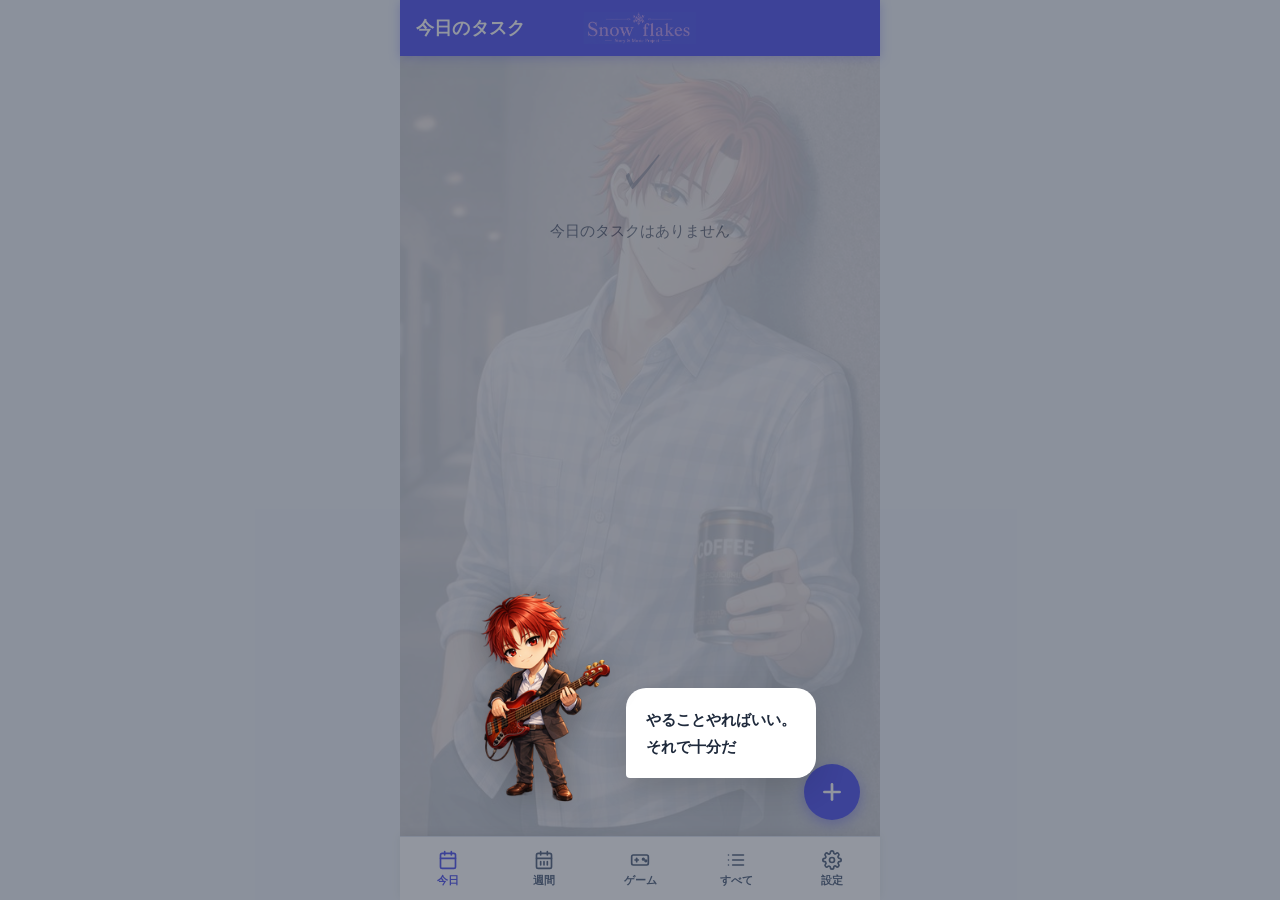
==== index.html @ 2aaf7e14 "add green snowflake favicon to app and promo page" ====
<!DOCTYPE html>
<html lang="ja">
<head>
  <meta charset="UTF-8">
  <meta name="viewport" content="width=device-width, initial-scale=1.0, user-scalable=no">
  <meta name="theme-color" content="#6366f1">
  <meta name="apple-mobile-web-app-capable" content="yes">
  <meta name="apple-mobile-web-app-status-bar-style" content="default">
  <meta name="apple-mobile-web-app-title" content="タスク">
  <title>タスク管理 | Snow flakes</title>
  <meta name="description" content="Snow flakes のタスク管理アプリ">
  <meta property="og:title" content="タスク管理 | Snow flakes">
  <meta property="og:description" content="Snow flakes のタスク管理アプリ">
  <meta property="og:image" content="https://sunnyplace25.github.io/taskpwa/icon.png">
  <meta property="og:url" content="https://sunnyplace25.github.io/taskpwa/">
  <meta property="og:type" content="website">
  <meta name="twitter:card" content="summary">
  <link rel="manifest" href="manifest.json">
  <link rel="icon" type="image/svg+xml" href="favicon-task.svg">
  <link rel="icon" href="icon.png" type="image/png">
  <link rel="apple-touch-icon" href="apple-touch-icon.png">
  <link rel="stylesheet" href="style.css?v=67">
</head>
<body>
  <div id="app">
    <div id="bgImg"></div>

    <!-- Header -->
    <header class="header">
      <h1 class="header-title" id="viewTitle">今日のタスク</h1>
      <img src="logo.png" class="header-logo" alt="Snow flakes">
    </header>

    <!-- Main -->
    <main class="main">


      <!-- Today view -->
      <div class="view" id="todayView">
        <div class="task-list" id="todayList"></div>
        <div class="empty-state" id="todayEmpty" hidden>
          <div class="empty-icon">✓</div>
          <p>今日のタスクはありません</p>
        </div>
      </div>

      <!-- Week view -->
      <div class="view hidden" id="weekView">
        <div class="week-list" id="weekList"></div>
        <div class="empty-state" id="weekEmpty" hidden>
          <div class="empty-cal-icon">
            <div class="empty-cal-header"></div>
            <div class="empty-cal-date" id="emptyCalDate"></div>
          </div>
          <p>今週のタスクはありません</p>
        </div>
      </div>

      <!-- All tasks view -->
      <div class="view hidden" id="allView">
        <div class="task-list" id="allList"></div>
        <div class="empty-state" id="allEmpty" hidden>
          <div class="empty-icon">📝</div>
          <p>タスクがありません<br><small>＋ ボタンで追加しよう</small></p>
        </div>
      </div>

      <!-- Settings view -->
      <div class="view hidden" id="settingsView">
        <div class="settings-page">
          <p class="settings-catch">言葉にならない感情を、音に。</p>
          <div class="settings-desc">
            <p>Snow flakesは、物語と音楽が重なるプロジェクトです。</p>
            <p>ギターボーカルのヒナタ、ベースのコウタ、ドラムのハヤテ。<br>三人の時間の中で生まれた感情が、<br>音として残っていきます。</p>
            <p>読むだけでも終わらない。<br>聴くだけでも終わらない。</p>
            <p>感情は、物語と音のあいだを行き来する。</p>
            <p>何も起きていないはずの瞬間が、<br>静かに残る。</p>
            <p class="settings-closing">あなたの中にも、きっと残る。</p>
          </div>
          <p class="settings-author">山吹ことり</p>
          <p class="settings-contact">ご感想・応援・お問い合わせは <a href="https://www.instagram.com/snowflakes_story" target="_blank" rel="noopener">Instagram DM</a> へ</p>

          <div class="settings-links">
            <a class="settings-link-btn settings-official"
               href="https://sunnyplace25.github.io/snowflakes/"
               target="_blank" rel="noopener">
              <svg xmlns="http://www.w3.org/2000/svg" width="18" height="18" viewBox="0 0 24 24" fill="none" stroke="currentColor" stroke-width="2" stroke-linecap="round" stroke-linejoin="round"><circle cx="12" cy="12" r="10"/><line x1="12" y1="8" x2="12" y2="16"/><line x1="8" y1="12" x2="16" y2="12"/><line x1="8.93" y1="8.93" x2="15.07" y2="15.07"/><line x1="15.07" y1="8.93" x2="8.93" y2="15.07"/></svg>
              公式サイト
            </a>
            <a class="settings-link-btn settings-narou"
               href="https://ncode.syosetu.com/n9009lo/"
               target="_blank" rel="noopener">
              <svg xmlns="http://www.w3.org/2000/svg" width="18" height="18" viewBox="0 0 24 24" fill="none" stroke="currentColor" stroke-width="2" stroke-linecap="round" stroke-linejoin="round"><path d="M2 3h6a4 4 0 0 1 4 4v14a3 3 0 0 0-3-3H2z"/><path d="M22 3h-6a4 4 0 0 0-4 4v14a3 3 0 0 1 3-3h7z"/></svg>
              小説を読む
            </a>
            <a class="settings-link-btn settings-instagram"
               href="https://www.instagram.com/snowflakes_story"
               target="_blank" rel="noopener">
              <svg xmlns="http://www.w3.org/2000/svg" width="18" height="18" viewBox="0 0 24 24" fill="currentColor"><path d="M12 2.163c3.204 0 3.584.012 4.85.07 3.252.148 4.771 1.691 4.919 4.919.058 1.265.069 1.645.069 4.849 0 3.205-.012 3.584-.069 4.849-.149 3.225-1.664 4.771-4.919 4.919-1.266.058-1.644.07-4.85.07-3.204 0-3.584-.012-4.849-.07-3.26-.149-4.771-1.699-4.919-4.92-.058-1.265-.07-1.644-.07-4.849 0-3.204.013-3.583.07-4.849.149-3.227 1.664-4.771 4.919-4.919 1.266-.057 1.645-.069 4.849-.069zM12 0C8.741 0 8.333.014 7.053.072 2.695.272.273 2.69.073 7.052.014 8.333 0 8.741 0 12c0 3.259.014 3.668.072 4.948.2 4.358 2.618 6.78 6.98 6.98C8.333 23.986 8.741 24 12 24c3.259 0 3.668-.014 4.948-.072 4.354-.2 6.782-2.618 6.979-6.98.059-1.28.073-1.689.073-4.948 0-3.259-.014-3.667-.072-4.947-.196-4.354-2.617-6.78-6.979-6.98C15.668.014 15.259 0 12 0zm0 5.838a6.162 6.162 0 1 0 0 12.324 6.162 6.162 0 0 0 0-12.324zM12 16a4 4 0 1 1 0-8 4 4 0 0 1 0 8zm6.406-11.845a1.44 1.44 0 1 0 0 2.881 1.44 1.44 0 0 0 0-2.881z"/></svg>
              Instagram
            </a>
            <a class="settings-link-btn settings-youtube"
               href="https://www.youtube.com/channel/UCL70O3byplFl3nUBMaqSoVw"
               target="_blank" rel="noopener">
              <svg xmlns="http://www.w3.org/2000/svg" width="18" height="18" viewBox="0 0 24 24" fill="currentColor"><path d="M23.5 6.19a3.02 3.02 0 0 0-2.12-2.14C19.55 3.5 12 3.5 12 3.5s-7.55 0-9.38.55A3.02 3.02 0 0 0 .5 6.19C0 8.03 0 12 0 12s0 3.97.5 5.81a3.02 3.02 0 0 0 2.12 2.14C4.45 20.5 12 20.5 12 20.5s7.55 0 9.38-.55a3.02 3.02 0 0 0 2.12-2.14C24 15.97 24 12 24 12s0-3.97-.5-5.81zM9.75 15.5v-7l6.5 3.5-6.5 3.5z"/></svg>
              YouTube
            </a>
            <a class="settings-link-btn settings-kindle"
               href="https://www.amazon.co.jp/stores/%E5%B1%B1%E5%90%B9%E3%81%93%E3%81%A8%E3%82%8A/author/B0GPJX645L?ref=dbs_m_nmg_rwt_byln&qid=1777311828&sr=8-4&shoppingPortalEnabled=true"
               target="_blank" rel="noopener">
              <svg xmlns="http://www.w3.org/2000/svg" width="18" height="18" viewBox="0 0 24 24" fill="currentColor"><path d="M19.5 3h-15A1.5 1.5 0 0 0 3 4.5v15A1.5 1.5 0 0 0 4.5 21h15a1.5 1.5 0 0 0 1.5-1.5v-15A1.5 1.5 0 0 0 19.5 3ZM9 15.75H7.5v-7.5H9v3h3v-3h1.5v7.5H12v-3H9v3Z"/></svg>
              Kindle で読む
            </a>
          </div>

          <div class="settings-section">
            <p class="settings-section-label">推しキャラ</p>
            <div class="settings-chara-btns">
              <button class="settings-chara-btn" data-bg="bg.jpg" data-name="hinata">
                <img src="chara_hinata.png" alt="ヒナタ">
                <span>ヒナタ</span>
              </button>
              <button class="settings-chara-btn" data-bg="bg3.jpg" data-name="kouta">
                <img src="chara_kouta.png" alt="コウタ">
                <span>コウタ</span>
              </button>
              <button class="settings-chara-btn" data-bg="bg2.jpg" data-name="hayate">
                <img src="chara_hayate.png" alt="ハヤテ">
                <span>ハヤテ</span>
              </button>
              <button class="settings-chara-btn" data-bg="" data-name="random">
                <span class="settings-chara-random">❄</span>
                <span>箱推し！</span>
              </button>
            </div>
          </div>

          <button class="settings-gallery-btn" id="galleryBtn">イラストを見る</button>

          <div class="settings-section">
            <p class="settings-section-label">スペシャル</p>
            <div class="special-slots" id="specialSlots"></div>
            <div class="special-code-row">
              <input class="special-code-input" id="codeInput" type="text" placeholder="キーワードを入力">
              <button class="special-code-btn" id="codeSubmit">→</button>
            </div>
            <p class="settings-section-hint">ゲームで鍵を集めてキーワードを手に入れよう</p>
            <p class="special-code-hint" id="codeHint"></p>
          </div>

          <div class="settings-section">
            <p class="settings-section-label">エピソード</p>
            <div class="special-slots" id="episodeSlots"></div>
            <div class="special-code-row">
              <input class="special-code-input" id="episodeCodeInput" type="text" placeholder="キーワードを入力">
              <button class="special-code-btn" id="episodeCodeSubmit">→</button>
            </div>
            <p class="special-code-hint" id="episodeCodeHint"></p>
          </div>

          <div class="settings-section">
            <p class="settings-section-label">ミュージック</p>
            <div class="music-list" id="musicList"></div>
          </div>

          <p class="settings-copyright">© 2026 Snow flakes / Kotori Yamabuki</p>
          <p id="versionBtn" class="settings-copyright" style="margin-top:4px;font-size:13px;color:#94a3b8;font-weight:400;cursor:pointer;user-select:none;">version <span id="appVerNum">84</span> 🔄</p>

        </div>
      </div>

      <!-- Gallery overlay -->
      <div class="gallery-overlay hidden" id="galleryOverlay">
        <button class="gallery-close" id="galleryClose">✕</button>
        <button class="gallery-arrow gallery-prev" id="galleryPrev">‹</button>
        <div class="gallery-img-wrap" id="galleryImgWrap">
          <img class="gallery-img" id="galleryImg" src="" alt="">
          <img class="gallery-logo" src="logo.png" alt="Snow flakes">
        </div>
        <button class="gallery-arrow gallery-next" id="galleryNext">›</button>
        <div class="gallery-dots" id="galleryDots"></div>
      </div>

      <!-- Game view -->
      <div class="view hidden" id="gameView">
        <!-- 列1・行1: ボード -->
        <div class="game-board-wrap">
          <div id="puyoBoard" class="puyo-board"></div>
          <div class="chain-display" id="chainDisplay"></div>
          <div class="game-start-overlay" id="gameStartOverlay">
            <p class="game-start-title">❄ Snow flakes</p>
            <button class="game-start-btn" id="gameStartBtn">ゲームスタート</button>
          </div>
        </div>
        <!-- 列2・行1: サイドパネル -->
        <div class="game-side">
          <div class="gs-score-timer-row">
            <div class="gs-score-card">
              <span class="gs-score-label">Score</span>
              <span id="pgScore" class="pg-score">0</span>
            </div>
            <div class="gs-timer-card">
              <span class="gs-timer-label">Time</span>
              <span id="pgTimer" class="pg-timer">90</span>
            </div>
          </div>
          <div class="gs-next-card">
            <span class="gs-next-label">Next</span>
            <div id="puyoNext" class="pg-next"></div>
          </div>
          <!-- コレクション -->
          <div class="gs-collection">
            <div class="gs-char-slot locked" id="slot-hinata" data-char="hinata" data-img="chara_hinata.png">
              <img src="chara_hinata.png" class="gs-char-img" alt="ヒナタ">
            </div>
            <div class="gs-char-slot locked" id="slot-kouta" data-char="kouta" data-img="chara_kouta.png">
              <img src="chara_kouta.png" class="gs-char-img" alt="コウタ">
            </div>
            <div class="gs-char-slot locked" id="slot-hayate" data-char="hayate" data-img="chara_hayate.png">
              <img src="chara_hayate.png" class="gs-char-img" alt="ハヤテ">
            </div>
          </div>
          <button class="game-reset-btn" id="gameResetBtn">🔄 Reset</button>
          <button class="gs-bgm-btn" id="bgmBtn" title="音楽オン/オフ">🎵</button>
          <div class="gs-key-slots" id="gsKeySlots">
            <div class="gs-key-slot locked" id="gsKey-0">🔒</div>
            <div class="gs-key-slot locked" id="gsKey-1">🔒</div>
            <div class="gs-key-slot locked" id="gsKey-2">🔒</div>
          </div>
          <div class="gs-best-card">
            <span class="gs-best-label">Best</span>
            <span id="pgBest" class="gs-best-score">0</span>
          </div>
        </div>
        <!-- 列1〜2・行2: 操作ボタン -->
        <div class="pg-controls">
          <button class="pg-btn" id="pgLeft">◄</button>
          <button class="pg-btn" id="pgRotate">↻</button>
          <button class="pg-btn" id="pgRight">►</button>
          <button class="pg-btn pg-btn-drop" id="pgDrop">▼</button>
        </div>
      </div>

    </main>

    <!-- FAB -->
    <button class="fab" id="fabBtn" title="タスクを追加">
      <svg xmlns="http://www.w3.org/2000/svg" width="26" height="26" viewBox="0 0 24 24" fill="none" stroke="currentColor" stroke-width="2.5" stroke-linecap="round" stroke-linejoin="round">
        <line x1="12" y1="5" x2="12" y2="19"/>
        <line x1="5" y1="12" x2="19" y2="12"/>
      </svg>
    </button>

    <!-- Bottom nav -->
    <nav class="bottom-nav">
      <button class="nav-btn active" id="todayNavBtn" data-view="today">
        <svg xmlns="http://www.w3.org/2000/svg" width="20" height="20" viewBox="0 0 24 24" fill="none" stroke="currentColor" stroke-width="2" stroke-linecap="round" stroke-linejoin="round">
          <rect x="3" y="4" width="18" height="18" rx="2" ry="2"/>
          <line x1="16" y1="2" x2="16" y2="6"/>
          <line x1="8" y1="2" x2="8" y2="6"/>
          <line x1="3" y1="10" x2="21" y2="10"/>
        </svg>
        <span>今日</span>
      </button>
      <button class="nav-btn" id="weekNavBtn" data-view="week">
        <svg xmlns="http://www.w3.org/2000/svg" width="20" height="20" viewBox="0 0 24 24" fill="none" stroke="currentColor" stroke-width="2" stroke-linecap="round" stroke-linejoin="round">
          <rect x="3" y="4" width="18" height="18" rx="2" ry="2"/>
          <line x1="16" y1="2" x2="16" y2="6"/><line x1="8" y1="2" x2="8" y2="6"/>
          <line x1="3" y1="10" x2="21" y2="10"/>
          <line x1="8" y1="14" x2="8" y2="18"/><line x1="12" y1="14" x2="12" y2="18"/><line x1="16" y1="14" x2="16" y2="18"/>
        </svg>
        <span>週間</span>
      </button>
      <button class="nav-btn" id="gameNavBtn" data-view="game">
        <svg xmlns="http://www.w3.org/2000/svg" width="20" height="20" viewBox="0 0 24 24" fill="none" stroke="currentColor" stroke-width="2" stroke-linecap="round" stroke-linejoin="round">
          <rect x="2" y="6" width="20" height="12" rx="2"/>
          <line x1="6" y1="12" x2="10" y2="12"/><line x1="8" y1="10" x2="8" y2="14"/>
          <circle cx="16" cy="11" r="1" fill="currentColor"/><circle cx="19" cy="13" r="1" fill="currentColor"/>
        </svg>
        <span>ゲーム</span>
      </button>
      <button class="nav-btn" id="allNavBtn" data-view="all">
        <svg xmlns="http://www.w3.org/2000/svg" width="20" height="20" viewBox="0 0 24 24" fill="none" stroke="currentColor" stroke-width="2" stroke-linecap="round" stroke-linejoin="round">
          <line x1="8" y1="6" x2="21" y2="6"/>
          <line x1="8" y1="12" x2="21" y2="12"/>
          <line x1="8" y1="18" x2="21" y2="18"/>
          <line x1="3" y1="6" x2="3.01" y2="6"/>
          <line x1="3" y1="12" x2="3.01" y2="12"/>
          <line x1="3" y1="18" x2="3.01" y2="18"/>
        </svg>
        <span>すべて</span>
      </button>
      <button class="nav-btn" id="settingsNavBtn" data-view="settings">
        <svg xmlns="http://www.w3.org/2000/svg" width="20" height="20" viewBox="0 0 24 24" fill="none" stroke="currentColor" stroke-width="2" stroke-linecap="round" stroke-linejoin="round">
          <circle cx="12" cy="12" r="3"/>
          <path d="M19.4 15a1.65 1.65 0 0 0 .33 1.82l.06.06a2 2 0 0 1-2.83 2.83l-.06-.06a1.65 1.65 0 0 0-1.82-.33 1.65 1.65 0 0 0-1 1.51V21a2 2 0 0 1-4 0v-.09A1.65 1.65 0 0 0 9 19.4a1.65 1.65 0 0 0-1.82.33l-.06.06a2 2 0 0 1-2.83-2.83l.06-.06A1.65 1.65 0 0 0 4.68 15a1.65 1.65 0 0 0-1.51-1H3a2 2 0 0 1 0-4h.09A1.65 1.65 0 0 0 4.6 9a1.65 1.65 0 0 0-.33-1.82l-.06-.06a2 2 0 0 1 2.83-2.83l.06.06A1.65 1.65 0 0 0 9 4.68a1.65 1.65 0 0 0 1-1.51V3a2 2 0 0 1 4 0v.09a1.65 1.65 0 0 0 1 1.51 1.65 1.65 0 0 0 1.82-.33l.06-.06a2 2 0 0 1 2.83 2.83l-.06.06A1.65 1.65 0 0 0 19.4 9a1.65 1.65 0 0 0 1.51 1H21a2 2 0 0 1 0 4h-.09a1.65 1.65 0 0 0-1.51 1z"/>
        </svg>
        <span>設定</span>
      </button>
    </nav>

  </div>

  <!-- ゲーム離脱確認ダイアログ -->
  <div class="leave-overlay hidden" id="leaveOverlay">
    <div class="leave-dialog">
      <p class="leave-msg">ゲームを中断して<br>移動しますか？</p>
      <div class="leave-btns">
        <button class="leave-cancel" id="leaveCancelBtn">続ける</button>
        <button class="leave-ok" id="leaveOkBtn">移動する</button>
      </div>
    </div>
  </div>

  <!-- Add/Edit Modal -->
  <div class="modal-overlay hidden" id="modalOverlay">
    <div class="modal" id="modal">
      <div class="modal-header">
        <h2 class="modal-title" id="modalTitle">タスクを追加</h2>
        <button class="modal-close" id="modalClose" title="閉じる">
          <svg xmlns="http://www.w3.org/2000/svg" width="20" height="20" viewBox="0 0 24 24" fill="none" stroke="currentColor" stroke-width="2" stroke-linecap="round" stroke-linejoin="round">
            <line x1="18" y1="6" x2="6" y2="18"/>
            <line x1="6" y1="6" x2="18" y2="18"/>
          </svg>
        </button>
      </div>
      <div class="modal-body">
        <div class="form-group">
          <label class="form-label" for="taskTitle">タスク名 <span class="required">*</span></label>
          <input type="text" class="form-input" id="taskTitle" placeholder="タスクを入力" autocomplete="off">
        </div>
        <div class="form-row">
          <div class="form-group">
            <label class="form-label" for="taskPriority">優先度</label>
            <select class="form-select" id="taskPriority">
              <option value="high">🔴 高</option>
              <option value="medium" selected>🟡 中</option>
              <option value="low">🟢 低</option>
            </select>
          </div>
          <div class="form-group">
            <label class="form-label" for="taskRepeat">繰り返し</label>
            <select class="form-select" id="taskRepeat">
              <option value="none">なし</option>
              <option value="daily">毎日</option>
              <option value="weekly">毎週</option>
              <option value="monthly">毎月</option>
            </select>
          </div>
        </div>
        <div class="form-row">
          <div class="form-group">
            <label class="form-label" for="taskDate">期限日</label>
            <input type="date" class="form-input" id="taskDate">
          </div>
          <div class="form-group">
            <label class="form-label" for="taskTime">期限時刻</label>
            <input type="time" class="form-input" id="taskTime">
          </div>
        </div>
        <div class="form-group">
          <label class="form-label" for="taskMemo">メモ</label>
          <textarea class="form-textarea" id="taskMemo" placeholder="メモを入力（任意）" rows="3"></textarea>
        </div>
      </div>
      <div class="modal-footer">
        <button class="btn btn-secondary" id="cancelBtn">キャンセル</button>
        <button class="btn btn-primary" id="saveBtn">保存</button>
      </div>
    </div>
  </div>

  <!-- キャラクター全画面表示 -->
  <div id="charaViewer" class="chara-viewer hidden">
    <img src="logo.png" class="chara-viewer-logo" alt="Snow flakes">
    <img id="charaViewerImg" class="chara-viewer-img" src="" alt="">
    <div class="chara-viewer-profile">
      <p id="charaViewerName" class="chara-viewer-name"></p>
      <p id="charaViewerRole" class="chara-viewer-role"></p>
      <p id="charaViewerBio"  class="chara-viewer-bio"></p>
    </div>
    <p class="chara-viewer-hint">タップで閉じる</p>
  </div>

  <!-- Episode viewer -->
  <div id="episodeViewer" class="episode-viewer hidden">
    <div class="episode-viewer-inner">
      <div class="episode-viewer-header">
        <span id="episodeViewerName" class="episode-viewer-name"></span>
        <button class="episode-viewer-close" id="episodeViewerClose">✕</button>
      </div>
      <div class="episode-viewer-body" id="episodeViewerBody"></div>
    </div>
  </div>

  <!-- Praise popup -->
  <div id="praisePopup" class="praise-popup hidden">
    <div class="praise-bubble">
      <p id="praiseText"></p>
    </div>
    <img id="praiseChara" class="praise-chara" src="" alt="">
  </div>

  <!-- Greeting overlay -->
  <div id="greetingOverlay" class="greeting-overlay hidden">
    <div class="greeting-content">
      <img id="greetingChara" class="greeting-chara" src="" alt="">
      <div class="greeting-bubble">
        <p id="greetingText"></p>
      </div>
    </div>
  </div>

  <script src="app.js?v=1.19"></script>
  <script>
    if ('serviceWorker' in navigator) {
      navigator.serviceWorker.register('./sw.js', { updateViaCache: 'none' }).then(reg => {
        reg.addEventListener('updatefound', () => {
          const newSW = reg.installing;
          newSW.addEventListener('statechange', () => {
            if (newSW.state === 'activated') location.reload();
          });
        });
      });
      navigator.serviceWorker.addEventListener('controllerchange', () => location.reload());
    }
  </script>
</body>
</html>
---- style.css ----
* {
  margin: 0;
  padding: 0;
  box-sizing: border-box;
  -webkit-tap-highlight-color: transparent;
}

html, body {
  overscroll-behavior-y: none;
}


button, a, .task-checkbox, .task-card, .nav-btn, .fab, .pg-btn, .game-cell, .puyo-cell {
  touch-action: manipulation;
}

:root {
  --primary: #6366f1;
  --primary-dark: #4f46e5;
  --high: #ef4444;
  --high-light: #fee2e2;
  --medium: #f59e0b;
  --medium-light: #fef3c7;
  --low: #10b981;
  --low-light: #d1fae5;
  --bg: #f1f5f9;
  --card: #ffffff;
  --text: #1e293b;
  --text-muted: #64748b;
  --border: #e2e8f0;
  --shadow: 0 1px 3px rgba(0,0,0,0.08), 0 1px 2px rgba(0,0,0,0.05);
  --radius: 14px;
  --header-height: 56px;
  --nav-height: 64px;
}

body {
  font-family: -apple-system, BlinkMacSystemFont, 'Segoe UI', 'Helvetica Neue', Arial, sans-serif;
  background: var(--bg);
  color: var(--text);
}

/* ── Background ── */
#bgImg {
  position: fixed;
  top: var(--header-height);
  bottom: var(--nav-height);
  left: max(0px, calc((100vw - 480px) / 2));
  right: max(0px, calc((100vw - 480px) / 2));
  background-image: var(--bg-image, url('bg.png'));
  background-position: top center;
  background-size: cover;
  background-repeat: no-repeat;
  opacity: 0.18;
  z-index: 0;
  pointer-events: none;
}

#app { position: relative; z-index: 1; }

#app {
  max-width: 480px;
  margin: 0 auto;
  height: 100vh;
  height: 100dvh;
  display: flex;
  flex-direction: column;
}

/* ── Header ── */
.header {
  position: fixed;
  top: 0;
  left: 50%;
  transform: translateX(-50%);
  width: 100%;
  max-width: 480px;
  z-index: 20;
  height: var(--header-height);
  background: var(--primary);
  color: white;
  display: flex;
  align-items: center;
  justify-content: space-between;
  padding: 0 16px;
  box-shadow: 0 2px 10px rgba(99,102,241,0.35);
}

.header-title {
  font-size: 18px;
  font-weight: 700;
  letter-spacing: 0.01em;
}

.header-logo {
  position: absolute;
  left: 50%;
  transform: translateX(-50%);
  height: 32px;
  mix-blend-mode: screen;
  opacity: 0.9;
  pointer-events: none;
}



/* ── Main ── */
.main {
  flex: 1;
  margin-top: var(--header-height);
  padding: 14px 14px calc(var(--nav-height) + 80px);
  overflow-y: auto;
  min-height: 0;
}

.main.game-mode {
  padding: 0;
  overflow: hidden;
  display: flex;
  flex-direction: column;
}

.view { display: flex; flex-direction: column; gap: 10px; }
.view.hidden { display: none; }

/* ── YouTube banner ── */
.yt-banner {
  display: flex;
  align-items: center;
  gap: 10px;
  background: var(--card);
  border-radius: var(--radius);
  padding: 11px 14px;
  box-shadow: var(--shadow);
  text-decoration: none;
  color: var(--text);
  margin-bottom: 4px;
  transition: opacity 0.15s, transform 0.15s;
}

.yt-banner:active { opacity: 0.8; transform: scale(0.98); }
.yt-banner.hidden { display: none; }

.yt-icon { width: 28px; height: 28px; flex-shrink: 0; }

.yt-label {
  flex: 1;
  font-size: 13px;
  font-weight: 700;
  color: var(--text);
}

.yt-arrow { color: var(--text-muted); flex-shrink: 0; }

/* ── Section header ── */
.section-header {
  font-size: 11px;
  font-weight: 700;
  color: var(--text-muted);
  text-transform: uppercase;
  letter-spacing: 0.08em;
  padding: 2px 4px;
  margin-top: 6px;
}
.section-header:first-child { margin-top: 0; }

/* ── Task Card ── */
.task-card {
  background: var(--card);
  border-radius: var(--radius);
  padding: 13px 14px;
  box-shadow: var(--shadow);
  display: flex;
  gap: 11px;
  align-items: flex-start;
  border-left: 4px solid transparent;
  transition: opacity 0.2s, transform 0.15s;
}

.task-card.priority-high   { border-left-color: var(--high); }
.task-card.priority-medium { border-left-color: var(--medium); }
.task-card.priority-low    { border-left-color: var(--low); }

.task-card.completed { opacity: 0.55; }
.task-card.completed .task-title {
  text-decoration: line-through;
  color: var(--text-muted);
}

/* Checkbox */
.task-checkbox {
  flex-shrink: 0;
  width: 22px;
  height: 22px;
  border-radius: 50%;
  border: 2px solid var(--border);
  cursor: pointer;
  display: flex;
  align-items: center;
  justify-content: center;
  margin-top: 1px;
  transition: all 0.2s;
  background: white;
}

.task-checkbox.checked {
  background: var(--primary);
  border-color: var(--primary);
}

.task-checkbox.checked::after {
  content: '';
  width: 5px;
  height: 9px;
  border: 2px solid white;
  border-top: none;
  border-left: none;
  transform: rotate(45deg) translateY(-1px);
  display: block;
}

/* Body */
.task-body { flex: 1; min-width: 0; }

.task-title {
  font-size: 15px;
  font-weight: 600;
  color: var(--text);
  margin-bottom: 5px;
  word-break: break-word;
  line-height: 1.4;
}

.task-meta {
  display: flex;
  flex-wrap: wrap;
  gap: 5px;
  align-items: center;
}

.badge {
  font-size: 11px;
  font-weight: 700;
  padding: 2px 8px;
  border-radius: 999px;
}

.badge-high   { background: var(--high-light);   color: var(--high); }
.badge-medium { background: var(--medium-light);  color: #b45309; }
.badge-low    { background: var(--low-light);     color: #047857; }

.task-due {
  font-size: 12px;
  color: var(--text-muted);
}

.task-due.overdue { color: var(--high); font-weight: 700; }
.task-due.today   { color: var(--primary); font-weight: 600; }

.task-repeat {
  font-size: 11px;
  color: var(--primary);
  font-weight: 600;
}

.task-memo {
  font-size: 12px;
  color: var(--text-muted);
  margin-top: 6px;
  line-height: 1.55;
  word-break: break-word;
}

/* Actions */
.task-actions {
  display: flex;
  flex-direction: column;
  gap: 2px;
  flex-shrink: 0;
}

.task-btn {
  background: none;
  border: none;
  cursor: pointer;
  padding: 6px;
  border-radius: 8px;
  color: var(--text-muted);
  display: flex;
  align-items: center;
  justify-content: center;
  transition: background 0.15s, color 0.15s;
}

.task-btn:hover, .task-btn:active { background: var(--bg); color: var(--text); }
.task-btn.delete:hover, .task-btn.delete:active { background: var(--high-light); color: var(--high); }

/* ── Empty state ── */
.empty-state {
  text-align: center;
  padding: 64px 20px;
  color: var(--text-muted);
}

.empty-icon { font-size: 52px; margin-bottom: 14px; opacity: 0.4; }

.empty-cal-icon {
  width: 64px;
  height: 64px;
  border: 3px solid var(--text-muted);
  border-radius: 10px;
  overflow: hidden;
  margin: 0 auto 14px;
  opacity: 0.35;
  display: flex;
  flex-direction: column;
}
.empty-cal-header {
  background: var(--text-muted);
  height: 18px;
  flex-shrink: 0;
}
.empty-cal-date {
  flex: 1;
  display: flex;
  align-items: center;
  justify-content: center;
  font-size: 28px;
  font-weight: 800;
  color: var(--text-muted);
  line-height: 1;
}
.empty-state p { font-size: 15px; line-height: 1.7; }
.empty-state small { font-size: 13px; }

/* ── FAB ── */
.fab {
  position: fixed;
  bottom: calc(var(--nav-height) + 16px);
  right: 20px;
  width: 56px;
  height: 56px;
  border-radius: 50%;
  background: var(--primary);
  color: white;
  border: none;
  cursor: pointer;
  box-shadow: 0 4px 14px rgba(99,102,241,0.45);
  display: flex;
  align-items: center;
  justify-content: center;
  transition: transform 0.2s, box-shadow 0.2s;
  z-index: 20;
}

.fab:hover   { box-shadow: 0 6px 18px rgba(99,102,241,0.55); transform: scale(1.06); }
.fab:active  { transform: scale(0.94); }

@media (min-width: 480px) {
  .fab { right: calc(50% - 220px); }
}

/* ── Bottom nav ── */
.bottom-nav {
  position: fixed;
  bottom: 0;
  left: 50%;
  transform: translateX(-50%);
  width: 100%;
  max-width: 480px;
  height: var(--nav-height);
  background: var(--card);
  border-top: 1px solid var(--border);
  display: flex;
  z-index: 10;
  box-shadow: 0 -2px 10px rgba(0,0,0,0.06);
}

.nav-btn {
  flex: 1;
  display: flex;
  flex-direction: column;
  align-items: center;
  justify-content: center;
  gap: 3px;
  background: none;
  border: none;
  cursor: pointer;
  color: var(--text-muted);
  font-size: 11px;
  font-weight: 600;
  padding-bottom: env(safe-area-inset-bottom, 0);
  transition: color 0.2s;
}

.nav-btn.active { color: var(--primary); }
.nav-btn:active { background: var(--bg); }

/* ── Week view ── */
.week-list { display: flex; flex-direction: column; gap: 10px; }

.week-day-block {}

.week-day-header {
  display: flex;
  align-items: center;
  gap: 8px;
  padding: 6px 4px 4px;
  margin-top: 4px;
}

.week-day-label {
  font-size: 13px;
  font-weight: 800;
  color: var(--text-muted);
  min-width: 24px;
}

.week-day-date {
  font-size: 12px;
  color: var(--text-muted);
  font-weight: 600;
}

.week-day-header.is-today .week-day-label,
.week-day-header.is-today .week-day-date {
  color: var(--primary);
}

.week-day-header.is-today .week-day-label {
  font-size: 14px;
}

.week-day-line {
  flex: 1;
  height: 1px;
  background: var(--border);
}

.week-day-header.is-today .week-day-line {
  background: var(--primary-light, #e0e7ff);
}

.week-no-tasks {
  font-size: 12px;
  color: var(--border);
  padding: 4px 4px 8px;
  font-style: italic;
}

.week-no-date-block { margin-top: 8px; }

/* ── Game (Puyo Puyo) ── */

/* FAB をゲーム画面で完全非表示 */
.fab.hidden { display: none !important; }

/*
  #gameView: CSS Grid で
    行1(1fr)  = ボード＋サイド
    行2(auto) = 操作ボタン
  列1(1fr)  = ボード
  列2(auto) = サイドパネル
*/
#gameView {
  position: fixed;
  top: var(--header-height);
  bottom: calc(var(--nav-height) + env(safe-area-inset-bottom, 0px));
  left: max(0px, calc((100vw - 480px) / 2));
  right: max(0px, calc((100vw - 480px) / 2));
  display: grid;
  grid-template-columns: 1fr 72px;
  grid-template-rows: minmax(0, 1fr) auto;
  gap: 4px 8px;
  padding: 4px 8px 4px;
  box-sizing: border-box;
  z-index: 5;
}
#gameView.hidden { display: none !important; }

/* ボードエリア（行1・列1） */
.game-board-wrap {
  grid-row: 1;
  grid-column: 1;
  min-height: 0;
  min-width: 0;
  display: flex;
  align-items: flex-start;
  justify-content: flex-start;
  overflow: hidden;
  position: relative;
}

.chain-display {
  position: absolute;
  top: 50%;
  left: 50%;
  transform: translate(-50%, -50%) scale(0.5);
  font-size: 28px;
  font-weight: 900;
  color: #fff;
  text-shadow: 0 0 8px rgba(99,102,241,0.8), 0 2px 0 rgba(0,0,0,0.3);
  letter-spacing: 0.05em;
  pointer-events: none;
  opacity: 0;
  transition: opacity 0.12s, transform 0.12s;
  z-index: 20;
  white-space: nowrap;
}
.chain-display.chain-visible {
  opacity: 1;
  transform: translate(-50%, -50%) scale(1);
  animation: chainPop 0.9s ease-out forwards;
}
@keyframes chainPop {
  0%   { opacity: 1; transform: translate(-50%, -50%) scale(1.3); }
  20%  { opacity: 1; transform: translate(-50%, -50%) scale(1); }
  70%  { opacity: 1; transform: translate(-50%, -60%) scale(1); }
  100% { opacity: 0; transform: translate(-50%, -70%) scale(0.9); }
}

.chain-display.all-clear-visible {
  font-size: 32px;
  color: #fde68a;
  text-shadow: 0 0 12px rgba(251,191,36,0.9), 0 2px 0 rgba(0,0,0,0.3);
  animation: allClearPop 1.8s ease-out forwards;
}
@keyframes allClearPop {
  0%   { opacity: 0; transform: translate(-50%, -50%) scale(0.5); }
  15%  { opacity: 1; transform: translate(-50%, -50%) scale(1.4); }
  30%  { opacity: 1; transform: translate(-50%, -50%) scale(1); }
  75%  { opacity: 1; transform: translate(-50%, -50%) scale(1); }
  100% { opacity: 0; transform: translate(-50%, -60%) scale(0.95); }
}

/* スタートオーバーレイ */
.game-start-overlay {
  position: absolute;
  inset: 0;
  display: flex;
  flex-direction: column;
  align-items: center;
  justify-content: center;
  gap: 20px;
  background: rgba(15, 23, 42, 0.72);
  backdrop-filter: blur(4px);
  border-radius: var(--radius);
  z-index: 10;
  transition: opacity 0.3s;
}
.game-start-overlay.hidden {
  display: none;
}

.game-start-title {
  font-size: 20px;
  font-weight: 800;
  color: white;
  letter-spacing: 0.06em;
  text-shadow: 0 0 20px rgba(99,102,241,0.8);
}

.game-start-btn {
  background: linear-gradient(135deg, #6366f1, #a78bfa);
  color: white;
  border: none;
  border-radius: 999px;
  padding: 14px 28px;
  font-size: 16px;
  font-weight: 800;
  font-family: inherit;
  cursor: pointer;
  box-shadow: 0 4px 20px rgba(99,102,241,0.5);
  transition: transform 0.15s, box-shadow 0.15s;
  letter-spacing: 0.04em;
}
.game-start-btn:active {
  transform: scale(0.95);
  box-shadow: 0 2px 10px rgba(99,102,241,0.4);
}

/* 操作ボタン：グリッド2行目に配置 */
.pg-controls {
  grid-row: 2;
  grid-column: 1 / -1;
  display: grid;
  grid-template-columns: repeat(4, 1fr);
  gap: 8px;
  padding: 0;
}

/* .game-layout は不要になったが念のため残す */
.game-layout { display: contents; }

/* ── サイドパネル ── */
.game-side {
  grid-row: 1;
  grid-column: 2;
  width: 72px;
  align-self: stretch;
  display: flex;
  flex-direction: column;
  align-items: center;
  justify-content: flex-start;
  gap: 4px;
  padding-top: 4px;
  overflow: hidden;
}

/* スコア＋タイマー縦並び */
.gs-score-timer-row {
  width: 100%;
  display: flex;
  flex-direction: column;
  gap: 4px;
}

/* スコアカード */
.gs-score-card {
  width: 100%;
  background: linear-gradient(135deg, #6366f1 0%, #a78bfa 100%);
  border-radius: 10px;
  padding: 4px 4px 3px;
  display: flex;
  flex-direction: column;
  align-items: center;
  gap: 1px;
  box-shadow: 0 4px 12px rgba(99,102,241,0.35);
}

.gs-score-label {
  font-size: 9px;
  font-weight: 800;
  color: rgba(255,255,255,0.75);
  letter-spacing: 0.1em;
  text-transform: uppercase;
}

.pg-score {
  font-size: 16px;
  font-weight: 900;
  color: #fff;
  line-height: 1.1;
  text-shadow: 0 1px 4px rgba(0,0,0,0.2);
}

/* タイマーカード */
.gs-timer-card {
  width: 100%;
  background: linear-gradient(135deg, #0ea5e9 0%, #38bdf8 100%);
  border-radius: 10px;
  padding: 4px 4px 3px;
  display: flex;
  flex-direction: column;
  align-items: center;
  gap: 1px;
}

.gs-timer-label {
  font-size: 9px;
  font-weight: 700;
  color: rgba(255,255,255,0.8);
  letter-spacing: 0.1em;
  text-transform: uppercase;
}

.pg-timer {
  font-size: 16px;
  font-weight: 900;
  color: #fff;
  line-height: 1.1;
  text-shadow: 0 1px 4px rgba(0,0,0,0.2);
}

.pg-timer.pg-timer-low {
  color: #fef08a;
  animation: timerPulse 0.5s ease-in-out infinite alternate;
}

@keyframes timerPulse {
  from { transform: scale(1); }
  to   { transform: scale(1.15); }
}

/* NEXTカード */
.gs-next-card {
  width: 100%;
  background: white;
  border: 2px solid #e0e7ff;
  border-radius: 14px;
  padding: 8px 6px 10px;
  display: flex;
  flex-direction: column;
  align-items: center;
  gap: 6px;
  box-shadow: 0 2px 8px rgba(0,0,0,0.07);
}

.gs-next-label {
  font-size: 9px;
  font-weight: 800;
  color: var(--primary);
  letter-spacing: 0.1em;
  text-transform: uppercase;
}

.pg-next {
  display: flex;
  flex-direction: column;
  gap: 4px;
  align-items: center;
}

/* リセットボタン */
.game-reset-btn {
  margin-top: 8px;
  width: 100%;
  background: linear-gradient(135deg, #fce7f3 0%, #ede9fe 100%);
  border: none;
  border-radius: 12px;
  padding: 12px 4px;
  font-size: 13px;
  font-weight: 800;
  color: #7c3aed;
  cursor: pointer;
  font-family: inherit;
  transition: opacity 0.15s, transform 0.1s;
  box-shadow: 0 2px 6px rgba(124,58,237,0.15);
  letter-spacing: 0.04em;
}
.game-reset-btn:active { opacity: 0.8; transform: scale(0.96); }

/* BGMボタン */
.gs-bgm-btn {
  width: 100%;
  background: linear-gradient(135deg, #e0e7ff, #ede9fe);
  border: none;
  border-radius: 12px;
  padding: 7px 4px;
  font-size: 16px;
  cursor: pointer;
  transition: opacity 0.15s, transform 0.1s;
  box-shadow: 0 2px 6px rgba(99,102,241,0.15);
}
.gs-bgm-btn:active { opacity: 0.8; transform: scale(0.96); }

/* キーワード鍵スロット */
.gs-key-slots {
  margin-top: 10px;
  width: 100%;
  display: flex;
  flex-direction: column;
  gap: 4px;
}
.gs-key-slot {
  width: 100%;
  border-radius: 8px;
  padding: 5px 6px;
  text-align: center;
  font-size: 11px;
  font-weight: 700;
  letter-spacing: 0.06em;
  transition: background 0.3s, color 0.3s;
}
.gs-key-slot.locked {
  background: rgba(255,255,255,0.3);
  color: #c7d2fe;
  font-size: 13px;
}
.gs-key-slot.unlocked {
  color: #6366f1;
}
@keyframes keyPop {
  0%   { transform: scale(0.8); opacity: 0; }
  60%  { transform: scale(1.15); opacity: 1; }
  100% { transform: scale(1); opacity: 1; }
}
.gs-key-slot.key-pop { animation: keyPop 0.45s ease-out forwards; }

/* ベストスコア */
.gs-best-card {
  width: 100%;
  background: rgba(255,255,255,0.45);
  border: 1px solid rgba(99,102,241,0.15);
  border-radius: 10px;
  padding: 5px 8px;
  display: flex;
  flex-direction: column;
  align-items: center;
}
.gs-best-label {
  font-size: 8px;
  font-weight: 800;
  color: #a5b4fc;
  letter-spacing: 0.12em;
  text-transform: uppercase;
}
.gs-best-score {
  font-size: 14px;
  font-weight: 800;
  color: #818cf8;
}

/* ── コレクション ── */
.gs-collection {
  display: flex;
  flex-direction: column;
  gap: 6px;
  align-items: center;
  width: 100%;
}

.gs-char-slot {
  width: 48px;
  height: 48px;
  border-radius: 50%;
  overflow: hidden;
  cursor: pointer;
  position: relative;
  transition: transform 0.2s, box-shadow 0.2s;
  box-shadow: 0 2px 8px rgba(0,0,0,0.15);
  flex-shrink: 0;
}

/* ロック中：シルエット */
.gs-char-slot.locked {
  filter: brightness(0) opacity(0.25);
  cursor: default;
}

/* 解除済み */
.gs-char-slot:not(.locked) {
  box-shadow: 0 0 0 2.5px #a78bfa, 0 4px 12px rgba(167,139,250,0.5);
}
.gs-char-slot:not(.locked):active {
  transform: scale(0.93);
}

.gs-char-img {
  width: 100%;
  height: 100%;
  object-fit: cover;
  object-position: top center;
  display: block;
}

/* コレクト時のポップアニメ */
@keyframes collectPop {
  0%   { transform: scale(0.5); opacity: 0; }
  60%  { transform: scale(1.25); }
  100% { transform: scale(1);   opacity: 1; }
}
.gs-char-slot.collect-pop {
  animation: collectPop 0.5s cubic-bezier(0.32,0.72,0,1) forwards;
}

/* 特別❄オーバーレイ */
.special-snow-overlay {
  position: absolute;
  inset: 0;
  display: flex;
  align-items: center;
  justify-content: center;
  font-size: 22px;
  color: white;
  text-shadow: 0 0 8px rgba(255,255,255,1), 0 0 18px rgba(200,220,255,0.9), 0 0 30px rgba(180,210,255,0.6);
  pointer-events: none;
  animation: sparkle 1.2s ease-in-out infinite alternate;
}
@keyframes sparkle {
  from { opacity: 0.7; transform: scale(0.9); }
  to   { opacity: 1;   transform: scale(1.1); }
}

/* ── エピソードビューアー ── */
.episode-viewer {
  position: fixed;
  inset: 0;
  background: rgba(15, 23, 42, 0.85);
  z-index: 200;
  display: flex;
  align-items: center;
  justify-content: center;
  padding: 24px 16px;
}
.episode-viewer.hidden { display: none; }

.episode-viewer-inner {
  background: #fff;
  background-size: cover;
  background-position: center;
  border-radius: 18px;
  width: 100%;
  max-width: 420px;
  max-height: 80dvh;
  display: flex;
  flex-direction: column;
  overflow: hidden;
  position: relative;
}
.episode-viewer-inner::before {
  content: '';
  position: absolute;
  inset: 0;
  background: rgba(255,255,255,0.82);
  border-radius: 18px;
  pointer-events: none;
  z-index: 0;
}
.episode-viewer-header,
.episode-viewer-body {
  position: relative;
  z-index: 1;
}

.episode-viewer-header {
  display: flex;
  align-items: center;
  justify-content: space-between;
  padding: 16px 20px;
  border-bottom: 1px solid var(--border);
  flex-shrink: 0;
}

.episode-viewer-name {
  font-size: 15px;
  font-weight: 700;
  color: var(--primary);
  letter-spacing: 0.05em;
}

.episode-viewer-close {
  background: none;
  border: none;
  font-size: 18px;
  color: var(--text-muted);
  cursor: pointer;
  padding: 4px 8px;
}

.episode-viewer-body {
  padding: 20px 24px;
  overflow-y: auto;
  line-height: 2;
  font-size: 14px;
  color: var(--text);
}

.episode-viewer-body p {
  margin: 0;
}

.episode-narou-link {
  margin-top: 32px;
  padding-top: 16px;
  border-top: 1px solid var(--border);
  text-align: center;
}
.episode-narou-link a {
  font-size: 12px;
  color: var(--primary);
  text-decoration: none;
}

/* ── キャラクター全画面表示 ── */
.chara-viewer {
  position: fixed;
  inset: 0;
  z-index: 300;
  background: linear-gradient(160deg, #0d0d1f 0%, #1a0a2e 100%);
  display: flex;
  flex-direction: column;
  align-items: center;
  justify-content: center;
  gap: 0;
  padding: 24px 32px;
  animation: fadeIn 0.25s ease;
  cursor: pointer;
  overflow: hidden;
}
.chara-viewer.hidden { display: none; }

@keyframes fadeIn {
  from { opacity: 0; }
  to   { opacity: 1; }
}

.chara-viewer-logo {
  height: 36px;
  opacity: 0.85;
  mix-blend-mode: screen;
  margin-bottom: 16px;
  flex-shrink: 0;
}

.chara-viewer-img {
  max-height: 48dvh;
  max-width: 82vw;
  object-fit: contain;
  object-position: top;
  filter: drop-shadow(0 0 40px rgba(167,139,250,0.45));
  animation: slideUp 0.35s cubic-bezier(0.32,0.72,0,1);
  flex-shrink: 1;
}

.chara-viewer-profile {
  width: 100%;
  max-width: 480px;
  display: flex;
  flex-direction: column;
  align-items: center;
  gap: 6px;
  margin-top: 20px;
  animation: slideUp 0.35s cubic-bezier(0.32,0.72,0,1);
  text-align: center;
}

.chara-viewer-name {
  font-size: 26px;
  font-weight: 900;
  color: #ffffff;
  letter-spacing: 0.04em;
}

.chara-viewer-role {
  font-size: 13px;
  font-weight: 700;
  color: #a78bfa;
  letter-spacing: 0.08em;
}

.chara-viewer-bio {
  font-size: 15px;
  font-weight: 500;
  color: rgba(255,255,255,0.75);
  line-height: 1.7;
  margin-top: 4px;
}

.chara-viewer-hint {
  margin-top: 16px;
  font-size: 12px;
  color: rgba(255,255,255,0.3);
  letter-spacing: 0.05em;
  flex-shrink: 0;
}

/* Instagram ボタン（サイドパネル下部） */
.gs-ig-btn {
  margin-top: auto;
  margin-bottom: 12px;
  width: 44px;
  height: 44px;
  border-radius: 14px;
  background: linear-gradient(135deg, #f9ce34, #ee2a7b, #6228d7);
  display: flex;
  align-items: center;
  justify-content: center;
  color: white;
  text-decoration: none;
  box-shadow: 0 3px 10px rgba(238,42,123,0.4);
  transition: transform 0.15s, box-shadow 0.15s;
  flex-shrink: 0;
}
.gs-ig-btn:active {
  transform: scale(0.92);
  box-shadow: 0 1px 6px rgba(238,42,123,0.3);
}

/* ── 設定ページ ── */
.settings-page {
  display: flex;
  flex-direction: column;
  align-items: center;
  padding: 48px 24px 32px;
  gap: 12px;
}

.settings-catch {
  font-size: 18px;
  font-weight: 700;
  color: var(--primary);
  letter-spacing: 0.05em;
  margin: 0 0 24px;
  text-align: center;
}

.settings-desc {
  width: 100%;
  max-width: 300px;
  display: flex;
  flex-direction: column;
  gap: 14px;
  margin-bottom: 20px;
}

.settings-desc p {
  font-size: 13px;
  line-height: 1.8;
  color: #475569;
  margin: 0;
}

.settings-closing {
  font-size: 14px !important;
  font-weight: 500;
  color: #334155 !important;
}

.settings-author {
  font-size: 12px;
  color: #475569;
  letter-spacing: 0.12em;
  margin: 0 0 24px;
  text-align: right;
  width: 100%;
  max-width: 300px;
}

.music-list {
  width: 100%;
  display: flex;
  flex-direction: column;
  gap: 8px;
}
.music-row {
  display: flex;
  align-items: center;
  gap: 12px;
  background: rgba(255,255,255,0.6);
  border: 1px solid var(--border);
  border-radius: 10px;
  padding: 10px 12px;
}
.music-play-btn {
  background: var(--primary);
  color: #fff;
  border: none;
  border-radius: 50%;
  width: 32px;
  height: 32px;
  font-size: 12px;
  cursor: pointer;
  flex-shrink: 0;
  display: flex;
  align-items: center;
  justify-content: center;
  transition: opacity 0.15s;
}
.music-play-btn:active { opacity: 0.7; }
.music-title {
  font-size: 13px;
  color: var(--text);
  font-weight: 500;
}
.music-row.locked {
  opacity: 0.5;
}
.music-lock {
  font-size: 16px;
  flex-shrink: 0;
}
.music-title.locked-title {
  color: var(--text-muted);
}
.music-unlock-hint {
  font-size: 10px;
  color: #b0bec5;
  margin: 2px 0 0;
}

.music-yt-link {
  display: block;
  text-align: center;
  font-size: 12px;
  color: var(--text-muted);
  margin-top: 12px;
  text-decoration: underline;
  opacity: 0.8;
}

.settings-copyright {
  font-size: 11px;
  color: #cbd5e1;
  letter-spacing: 0.08em;
  text-align: center;
  margin: 32px 0 8px;
  width: 100%;
  max-width: 300px;
}

.settings-contact {
  font-size: 12px;
  color: #94a3b8;
  margin: 0 0 24px;
  text-align: right;
  width: 100%;
  max-width: 300px;
}
.settings-contact a {
  color: var(--primary);
  text-decoration: none;
}
.settings-contact a:active {
  opacity: 0.7;
}

.settings-section {
  width: 100%;
  max-width: 300px;
  margin-top: 28px;
  margin-bottom: 20px;
  border-top: 1px solid var(--border);
  padding-top: 24px;
}

.settings-section-hint {
  font-size: 11px;
  color: #94a3b8;
  margin: 0 0 10px;
  line-height: 1.6;
}

.settings-section-label {
  font-size: 11px;
  font-weight: 700;
  color: var(--text-muted);
  letter-spacing: 0.1em;
  text-transform: uppercase;
  margin: 0 0 10px;
}

.settings-chara-btns {
  display: flex;
  gap: 8px;
}

.settings-chara-btn {
  flex: 1;
  display: flex;
  flex-direction: column;
  align-items: center;
  gap: 6px;
  padding: 10px 4px;
  border-radius: 14px;
  border: 2px solid var(--border);
  background: var(--card);
  cursor: pointer;
  transition: border-color 0.15s, transform 0.12s;
  font-size: 11px;
  color: var(--text-muted);
}
.settings-chara-btn img {
  width: 44px;
  height: 44px;
  border-radius: 50%;
  object-fit: cover;
  object-position: top center;
}
.settings-chara-btn.active {
  border-color: var(--primary);
  color: var(--primary);
  font-weight: 700;
}
.settings-chara-btn:active { transform: scale(0.95); }
.settings-chara-random {
  font-size: 24px;
  line-height: 44px;
  width: 44px;
  text-align: center;
}

.settings-links {
  display: flex;
  flex-direction: column;
  gap: 12px;
  width: 100%;
  max-width: 280px;
}

.settings-link-btn {
  display: flex;
  align-items: center;
  justify-content: center;
  gap: 10px;
  padding: 14px 20px;
  border-radius: 16px;
  font-size: 15px;
  font-weight: 700;
  color: white;
  text-decoration: none;
  transition: transform 0.15s, box-shadow 0.15s;
}
.settings-link-btn:active {
  transform: scale(0.95);
}

.settings-kindle {
  background: linear-gradient(135deg, #f97316 0%, #fb923c 100%);
  box-shadow: 0 4px 14px rgba(249,115,22,0.4);
}

.settings-instagram {
  background: linear-gradient(135deg, #833ab4 0%, #fd1d1d 50%, #fcb045 100%);
  box-shadow: 0 4px 14px rgba(238,42,123,0.4);
}

.settings-youtube {
  background: linear-gradient(135deg, #c4302b 0%, #ff0000 100%);
  box-shadow: 0 4px 14px rgba(255,0,0,0.35);
}

.settings-official {
  background: linear-gradient(135deg, #a78bfa 0%, #6366f1 100%);
  box-shadow: 0 4px 14px rgba(167,139,250,0.45);
}

.settings-narou {
  background: linear-gradient(135deg, #3b82f6 0%, #6366f1 100%);
  box-shadow: 0 4px 14px rgba(99,102,241,0.35);
}

/* ゲームボード本体：5列×10行、サイズはJSで確定 */
.puyo-board {
  display: grid;
  grid-template-columns: repeat(5, 1fr);
  grid-template-rows: repeat(10, 1fr);
  gap: 3px;
  padding: 6px;
  flex-shrink: 0;
  background: linear-gradient(160deg, #e0e7ff 0%, #fce7f3 100%);
  border-radius: var(--radius);
  box-shadow: var(--shadow);
  touch-action: none;
}

/* ── Puyo cell ── */
.puyo-cell {
  aspect-ratio: 1;
  border-radius: 50%;
  position: relative;
  overflow: hidden;
  display: flex;
  align-items: center;
  justify-content: center;
  transition: transform 0.08s;
}

/* ガラスツヤ */
.game-cell-snow::after {
  content: '';
  position: absolute;
  top: 6%;
  left: 12%;
  width: 45%;
  height: 35%;
  background: rgba(255,255,255,0.55);
  border-radius: 50%;
  pointer-events: none;
  filter: blur(1px);
}

.puyo-cell.empty {
  background: rgba(255,255,255,0.15) !important;
  border: 1px solid rgba(255,255,255,0.3);
}
.puyo-cell.empty::after { display: none; }

.puyo-cell.popping {
  animation: puyoPop 0.32s ease forwards;
}

@keyframes puyoPop {
  0%   { transform: scale(1);    opacity: 1; }
  45%  { transform: scale(1.4);  opacity: 0.7; }
  100% { transform: scale(0);    opacity: 0; }
}

/* 特別❄ガラスハイライト */
.puyo-cell.special-cell::after {
  content: '';
  position: absolute;
  top: 6%;
  left: 12%;
  width: 45%;
  height: 35%;
  background: rgba(255,255,255,0.55);
  border-radius: 50%;
  pointer-events: none;
  filter: blur(1px);
}

/* 特別❄消去グロー */
.puyo-cell.special-cell.popping {
  animation: snowGlow 0.38s ease forwards;
  z-index: 10;
}

@keyframes snowGlow {
  0%   { transform: scale(1);    opacity: 1;    box-shadow: 0 0 0px  rgba(180,230,255,0); }
  25%  { transform: scale(1.6);  opacity: 1;    box-shadow: 0 0 22px 10px rgba(160,220,255,0.95), 0 0 44px 20px rgba(255,255,255,0.55); }
  55%  { transform: scale(1.35); opacity: 0.85; box-shadow: 0 0 28px 12px rgba(160,220,255,0.7); }
  100% { transform: scale(0);    opacity: 0;    box-shadow: 0 0 0px  rgba(180,230,255,0); }
}

.game-cell-img {
  width: 115%;
  height: 115%;
  object-fit: cover;
  object-position: top center;
  pointer-events: none;
}

.game-cell-snow {
  font-size: 18px;
  background: rgba(219,234,254,0.4) !important;
  border: 1.5px solid rgba(255,255,255,0.85);
}

/* next piece */
.pg-next-piece {
  width: 32px;
  height: 32px;
  border-radius: 50%;
  overflow: hidden;
  display: flex;
  align-items: center;
  justify-content: center;
  position: relative;
  font-size: 14px;
}
.pg-next-piece::after {
  content: '';
  position: absolute;
  top: 6%; left: 12%;
  width: 45%; height: 35%;
  background: rgba(255,255,255,0.5);
  border-radius: 50%;
  pointer-events: none;
}


.pg-btn {
  background: var(--card);
  border: 1.5px solid var(--border);
  border-radius: 14px;
  padding: 10px 0;
  font-size: 18px;
  cursor: pointer;
  font-family: inherit;
  box-shadow: var(--shadow);
  transition: transform 0.1s, background 0.1s;
  user-select: none;
}

.pg-btn:active {
  transform: scale(0.93);
  background: var(--primary-light, #e0e7ff);
}

.pg-btn-drop {
  background: var(--primary);
  color: white;
  border-color: var(--primary);
}

.pg-game-over {
  position: absolute;
  inset: 0;
  display: flex;
  flex-direction: column;
  align-items: center;
  justify-content: center;
  background: rgba(15,23,42,0.6);
  border-radius: var(--radius);
  color: white;
  font-size: 18px;
  font-weight: 800;
  gap: 8px;
}

/* ── 音符パーティクル ── */
.note-particle {
  position: fixed;
  pointer-events: none;
  z-index: 999;
  font-size: 18px;
  animation: noteFly var(--dur, 0.7s) ease-out forwards;
  transform-origin: center;
}

@keyframes noteFly {
  0%   { transform: translate(0, 0) scale(1) rotate(0deg);   opacity: 1; }
  100% { transform: translate(var(--tx), var(--ty)) scale(0.4) rotate(var(--rot)); opacity: 0; }
}

/* ── ギャラリー ── */
/* ── スペシャル枠 ── */
.special-slots {
  display: flex;
  gap: 10px;
  margin-bottom: 14px;
}

.special-slot {
  flex: 1;
  display: flex;
  flex-direction: column;
  align-items: center;
  gap: 6px;
  padding: 10px 4px;
  border-radius: 14px;
  border: 2px solid var(--border);
  background: var(--card);
  font-size: 11px;
  color: var(--text-muted);
  cursor: pointer;
  transition: border-color 0.15s, transform 0.12s;
}
.special-slot img {
  width: 48px;
  height: 48px;
  border-radius: 50%;
  object-fit: cover;
  object-position: top center;
}
.special-slot:not(.locked):hover { border-color: var(--primary); }
.special-slot:not(.locked):active { transform: scale(0.95); }
.special-slot.locked {
  opacity: 0.5;
  cursor: default;
}
.special-lock { font-size: 22px; line-height: 48px; }
.episode-icon { font-size: 22px; line-height: 48px; }

.special-code-row {
  display: flex;
  gap: 8px;
}
.special-code-input {
  flex: 1;
  padding: 10px 14px;
  border-radius: 12px;
  border: 1.5px solid var(--border);
  background: var(--card);
  font-size: 14px;
  color: var(--text);
  outline: none;
}
.special-code-input:focus { border-color: var(--primary); }
.special-code-btn {
  padding: 10px 18px;
  border-radius: 12px;
  border: none;
  background: var(--primary);
  color: #fff;
  font-size: 16px;
  font-weight: 700;
  cursor: pointer;
  transition: transform 0.12s;
}
.special-code-btn:active { transform: scale(0.95); }
.special-code-hint {
  font-size: 12px;
  margin: 6px 0 0;
  min-height: 16px;
  text-align: center;
}

.episode-hint-item {
  font-size: 12px;
  color: var(--text-muted);
  text-align: center;
  margin-top: 6px;
  opacity: 0.85;
}

/* ── ギャラリー ── */
.settings-gallery-btn {
  margin-top: 8px;
  padding: 12px 32px;
  border-radius: 14px;
  border: 1.5px solid var(--border);
  background: var(--card);
  color: var(--text-muted);
  font-size: 13px;
  font-weight: 600;
  cursor: pointer;
  transition: border-color 0.15s, color 0.15s, transform 0.12s;
}
.settings-gallery-btn:active {
  transform: scale(0.96);
  border-color: var(--primary);
  color: var(--primary);
}

.gallery-overlay {
  position: fixed;
  inset: 0;
  background: #000;
  z-index: 1000;
  display: flex;
  flex-direction: column;
  align-items: center;
  justify-content: center;
}
.gallery-overlay.hidden { display: none; }

.gallery-close {
  position: absolute;
  top: 16px;
  right: 16px;
  background: rgba(255,255,255,0.15);
  border: none;
  color: #fff;
  font-size: 18px;
  width: 40px;
  height: 40px;
  border-radius: 50%;
  cursor: pointer;
  z-index: 1;
}

.gallery-arrow {
  position: absolute;
  top: 50%;
  transform: translateY(-50%);
  background: rgba(255,255,255,0.15);
  border: none;
  color: #fff;
  font-size: 36px;
  width: 48px;
  height: 48px;
  border-radius: 50%;
  cursor: pointer;
  z-index: 1;
  line-height: 1;
  transition: background 0.15s;
}
.gallery-arrow:hover { background: rgba(255,255,255,0.3); }
.gallery-prev { left: 12px; }
.gallery-next { right: 12px; }

.gallery-img-wrap {
  position: relative;
  width: 100%;
  height: 100%;
  display: flex;
  align-items: center;
  justify-content: center;
}

.gallery-img {
  width: 100%;
  height: 100%;
  object-fit: contain;
}

.gallery-logo {
  position: absolute;
  bottom: 18px;
  right: 18px;
  height: 28px;
  opacity: 0.7;
  mix-blend-mode: screen;
  pointer-events: none;
  filter: brightness(10);
}

.gallery-dots {
  position: absolute;
  bottom: 28px;
  display: flex;
  gap: 8px;
}

.gallery-dot {
  width: 7px;
  height: 7px;
  border-radius: 50%;
  background: rgba(255,255,255,0.35);
  transition: background 0.2s;
}
.gallery-dot.active {
  background: #fff;
}

/* ── ゲーム離脱確認 ── */
/* ゲーム中ナビロック */
.nav-btn.nav-locked {
  color: var(--primary) !important;
  opacity: 0.5;
  animation: navLockPulse 0.25s ease;
}
@keyframes navLockPulse {
  0%  { transform: scale(1); }
  50% { transform: scale(0.85); }
  100%{ transform: scale(1); }
}

.leave-overlay {
  position: fixed;
  inset: 0;
  background: rgba(0,0,0,0.6);
  display: flex;
  align-items: center;
  justify-content: center;
  z-index: 999;
}
.leave-overlay.hidden { display: none; }

.leave-dialog {
  background: var(--surface, #1e1e2e);
  border-radius: 20px;
  padding: 28px 24px 20px;
  width: 280px;
  text-align: center;
  box-shadow: 0 8px 32px rgba(0,0,0,0.4);
}

.leave-msg {
  font-size: 15px;
  font-weight: 600;
  color: #fff;
  line-height: 1.6;
  margin: 0 0 20px;
}

.leave-btns {
  display: flex;
  gap: 10px;
}

.leave-cancel, .leave-ok {
  flex: 1;
  padding: 11px 0;
  border-radius: 12px;
  font-size: 14px;
  font-weight: 700;
  border: none;
  cursor: pointer;
  transition: transform 0.12s;
}
.leave-cancel:active, .leave-ok:active { transform: scale(0.95); }

.leave-cancel {
  background: rgba(255,255,255,0.15);
  color: #fff;
}
.leave-ok {
  background: var(--primary, #6366f1);
  color: #fff;
}

/* ── Greeting overlay ── */
.greeting-overlay {
  position: fixed;
  inset: 0;
  z-index: 200;
  display: flex;
  align-items: flex-end;
  justify-content: center;
  background: rgba(15, 23, 42, 0.45);
  animation: greetingFadeIn 0.2s ease;
  cursor: pointer;
}

.greeting-overlay.hidden { display: none; }

.greeting-overlay.fading {
  animation: greetingFadeOut 0.25s ease forwards;
}

@keyframes greetingFadeIn {
  from { opacity: 0; }
  to   { opacity: 1; }
}

@keyframes greetingFadeOut {
  from { opacity: 1; }
  to   { opacity: 0; }
}

.greeting-content {
  max-width: 480px;
  width: 100%;
  display: flex;
  align-items: flex-end;
  justify-content: center;
  gap: 16px;
  padding: 0 24px 90px;
  animation: greetingSlideUp 0.28s cubic-bezier(0.32, 0.72, 0, 1);
}

@keyframes greetingSlideUp {
  from { transform: translateY(60px); opacity: 0; }
  to   { transform: translateY(0);    opacity: 1; }
}

.greeting-chara {
  height: 220px;
  width: auto;
  object-fit: contain;
  object-position: top;
  flex-shrink: 0;
  filter: drop-shadow(0 4px 16px rgba(0,0,0,0.3));
}

.greeting-bubble {
  background: white;
  border-radius: 20px 20px 20px 4px;
  padding: 18px 20px;
  box-shadow: 0 8px 32px rgba(0,0,0,0.15);
  margin-bottom: 32px;
  max-width: 240px;
}

.greeting-bubble p {
  font-size: 15px;
  font-weight: 600;
  color: var(--text);
  line-height: 1.8;
}

/* キャラおすすめタグ */
.rec-tag {
  display: inline-block;
  padding: 1px 7px;
  border-radius: 5px;
  font-size: 10px;
  font-weight: 700;
  color: white;
  margin-right: 5px;
  vertical-align: middle;
  line-height: 1.6;
}
.rec-narou  { background: linear-gradient(135deg, #3b82f6, #6366f1); }
.rec-insta  { background: linear-gradient(135deg, #833ab4, #fd1d1d); }
.rec-yt     { background: #c4302b; }
.rec-kindle { background: #f97316; }

/* ── Praise popup ── */
.praise-popup {
  position: fixed;
  bottom: var(--nav-height);
  left: max(0px, calc((100vw - 480px) / 2));
  right: max(0px, calc((100vw - 480px) / 2));
  display: flex;
  align-items: flex-end;
  justify-content: flex-end;
  padding: 0 16px 12px;
  gap: 10px;
  z-index: 50;
  pointer-events: none;
  animation: praiseIn 0.35s cubic-bezier(0.32, 0.72, 0, 1);
}

.praise-popup.hidden { display: none; }

@keyframes praiseIn {
  from { transform: translateY(30px); opacity: 0; }
  to   { transform: translateY(0);    opacity: 1; }
}

.praise-bubble {
  background: white;
  border-radius: 16px 16px 4px 16px;
  padding: 12px 16px;
  box-shadow: 0 4px 16px rgba(0,0,0,0.12);
  max-width: 220px;
  position: relative;
  margin-bottom: 16px;
}

.praise-bubble p {
  font-size: 14px;
  font-weight: 600;
  color: var(--text);
  line-height: 1.55;
  white-space: pre-line;
}

.praise-chara {
  height: 140px;
  width: auto;
  object-fit: contain;
  object-position: top;
  flex-shrink: 0;
  mix-blend-mode: normal;
}

/* ── Modal ── */
.modal-overlay {
  position: fixed;
  inset: 0;
  background: rgba(15,23,42,0.5);
  z-index: 100;
  display: flex;
  align-items: flex-end;
}

.modal-overlay.hidden { display: none; }

.modal {
  background: var(--card);
  border-radius: 22px 22px 0 0;
  width: 100%;
  max-width: 480px;
  margin: 0 auto;
  max-height: 92vh;
  max-height: 92dvh;
  display: flex;
  flex-direction: column;
  animation: slideUp 0.28s cubic-bezier(0.32, 0.72, 0, 1);
}

@keyframes slideUp {
  from { transform: translateY(100%); }
  to   { transform: translateY(0); }
}

.modal-header {
  display: flex;
  align-items: center;
  justify-content: space-between;
  padding: 20px 20px 4px;
  flex-shrink: 0;
}

.modal-title { font-size: 18px; font-weight: 700; }

.modal-close {
  background: var(--bg);
  border: none;
  cursor: pointer;
  width: 32px;
  height: 32px;
  border-radius: 50%;
  display: flex;
  align-items: center;
  justify-content: center;
  color: var(--text-muted);
  transition: background 0.15s;
}

.modal-close:hover, .modal-close:active { background: var(--border); color: var(--text); }

.modal-body {
  padding: 16px 20px;
  overflow-y: auto;
  flex: 1;
  display: flex;
  flex-direction: column;
  gap: 14px;
}

.form-group { display: flex; flex-direction: column; gap: 6px; }

.form-row {
  display: grid;
  grid-template-columns: 1fr 1fr;
  gap: 12px;
}

.form-label {
  font-size: 13px;
  font-weight: 600;
  color: var(--text);
}

.required { color: var(--high); }

.form-input,
.form-select,
.form-textarea {
  border: 1.5px solid var(--border);
  border-radius: 10px;
  padding: 10px 12px;
  font-size: 15px;
  color: var(--text);
  background: var(--bg);
  width: 100%;
  font-family: inherit;
  transition: border-color 0.2s, background 0.2s;
  appearance: none;
  -webkit-appearance: none;
}

.form-input:focus,
.form-select:focus,
.form-textarea:focus {
  outline: none;
  border-color: var(--primary);
  background: white;
}

.form-input.error { border-color: var(--high); }

.form-select {
  background-image: url("data:image/svg+xml,%3Csvg xmlns='http://www.w3.org/2000/svg' width='12' height='12' viewBox='0 0 24 24' fill='none' stroke='%2364748b' stroke-width='2.5'%3E%3Cpolyline points='6 9 12 15 18 9'/%3E%3C/svg%3E");
  background-repeat: no-repeat;
  background-position: right 12px center;
  padding-right: 32px;
}

.form-textarea { resize: none; line-height: 1.55; }

.modal-footer {
  padding: 12px 20px;
  padding-bottom: calc(12px + env(safe-area-inset-bottom, 0));
  display: flex;
  gap: 10px;
  border-top: 1px solid var(--border);
  flex-shrink: 0;
}

.btn {
  flex: 1;
  padding: 14px;
  border-radius: 12px;
  font-size: 15px;
  font-weight: 700;
  border: none;
  cursor: pointer;
  transition: opacity 0.2s, transform 0.15s;
  font-family: inherit;
}

.btn:active { transform: scale(0.97); }

.btn-primary  { background: var(--primary); color: white; }
.btn-primary:hover  { opacity: 0.9; }

.btn-secondary { background: var(--bg); color: var(--text); }
.btn-secondary:hover { background: var(--border); }
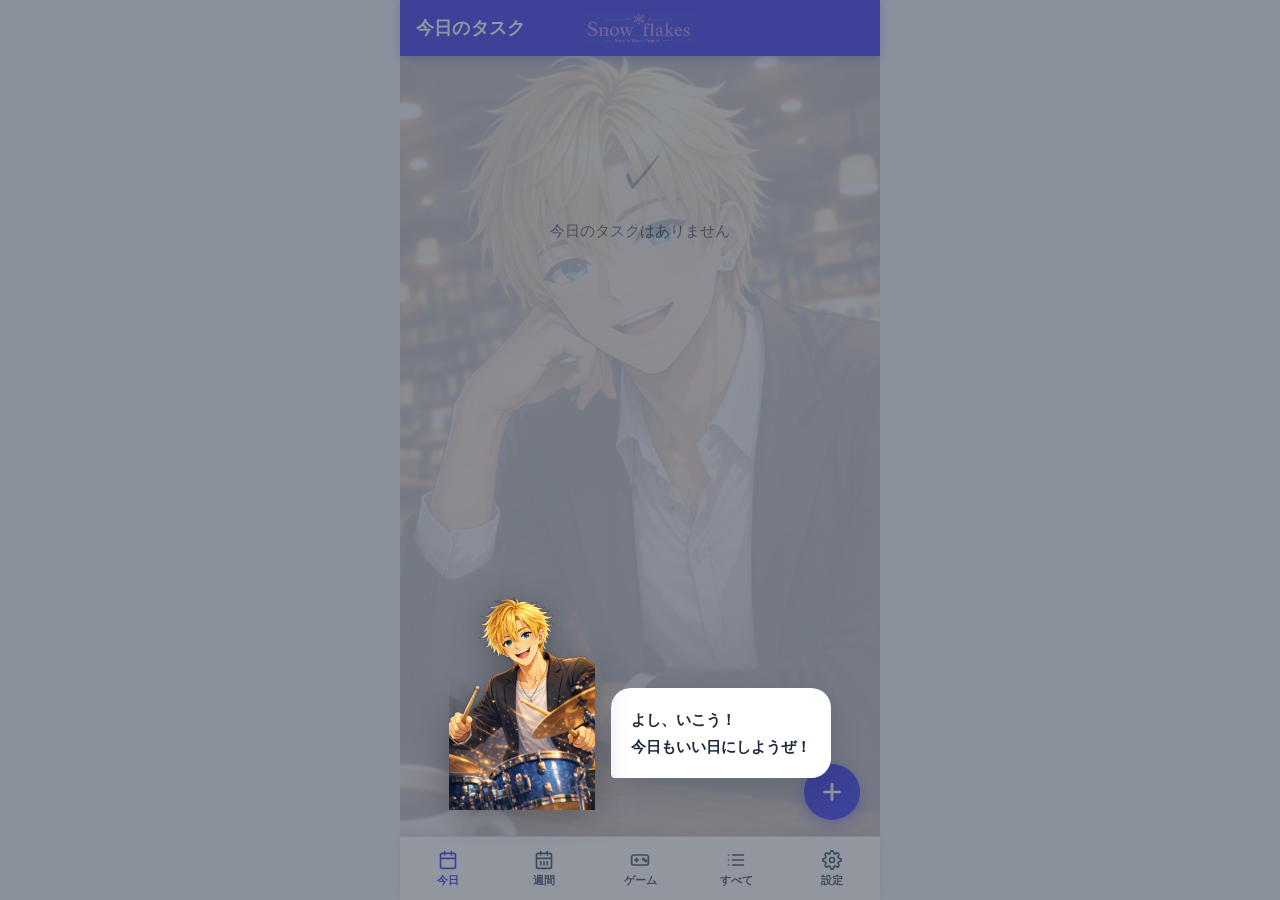
==== commit 1994328e: "Google Analyticsを追加 メインアプリ・promoページにGA（G-DZDSHRWLQF）を追加し、 アクセス計測を有効化。  Co-Authored-By: Claude Sonnet" ====
--- a/index.html
+++ b/index.html
@@ -20,6 +20,14 @@
   <link rel="icon" href="icon.png" type="image/png">
   <link rel="apple-touch-icon" href="apple-touch-icon.png">
   <link rel="stylesheet" href="style.css?v=67">
+  <!-- Google Analytics -->
+  <script async src="https://www.googletagmanager.com/gtag/js?id=G-DZDSHRWLQF"></script>
+  <script>
+    window.dataLayer = window.dataLayer || [];
+    function gtag(){dataLayer.push(arguments);}
+    gtag('js', new Date());
+    gtag('config', 'G-DZDSHRWLQF');
+  </script>
 </head>
 <body>
   <div id="app">
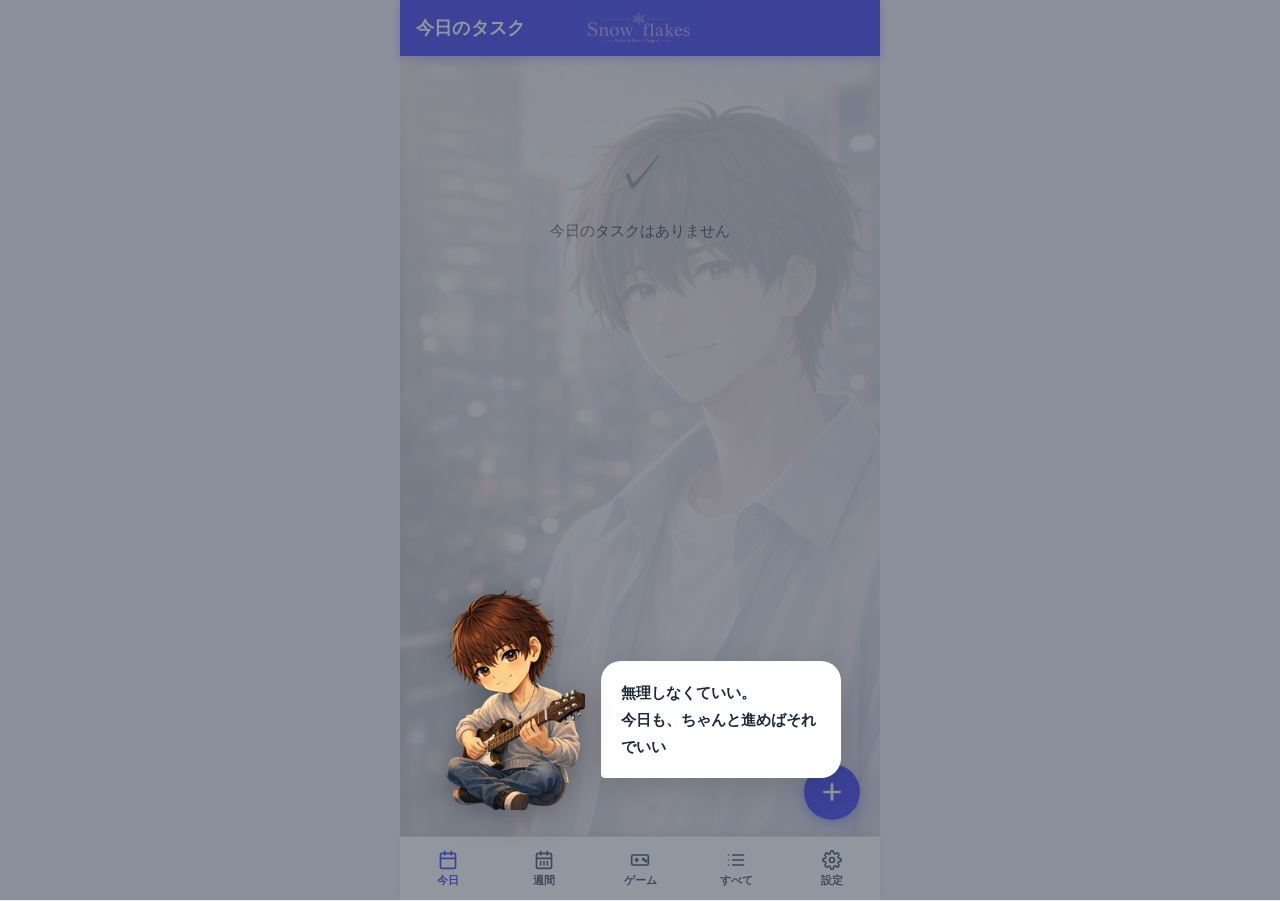
==== commit a40fb19e: "SEO: add og:image, keyword alt text, and kotori profile image Add kotori.webp, update og:image/twitt" ====
--- a/index.html
+++ b/index.html
@@ -8,13 +8,16 @@
   <meta name="apple-mobile-web-app-status-bar-style" content="default">
   <meta name="apple-mobile-web-app-title" content="タスク">
   <title>タスク管理 | Snow flakes</title>
-  <meta name="description" content="Snow flakes のタスク管理アプリ">
-  <meta property="og:title" content="タスク管理 | Snow flakes">
-  <meta property="og:description" content="Snow flakes のタスク管理アプリ">
-  <meta property="og:image" content="https://sunnyplace25.github.io/taskpwa/icon.png">
+  <meta name="description" content="山吹ことり Snow flakes（スノーフレークス）公式タスク管理アプリ。ヒナタ・コウタ・ハヤテのキャラクターと一緒にタスクを管理しよう。">
+  <meta name="keywords" content="山吹ことり,Snow flakes,スノーフレークス,スノフレ,ヒナタ,コウタ,ハヤテ,タスク管理">
+  <meta property="og:title" content="タスク管理 | Snow flakes | 山吹ことり">
+  <meta property="og:description" content="山吹ことり Snow flakes（スノーフレークス）公式タスク管理アプリ。ヒナタ・コウタ・ハヤテと一緒に。">
+  <meta property="og:image" content="https://sunnyplace25.github.io/taskpwa/kotori.webp">
+  <meta property="og:image:alt" content="山吹ことり Snow flakes スノーフレークス スノフレ">
   <meta property="og:url" content="https://sunnyplace25.github.io/taskpwa/">
   <meta property="og:type" content="website">
-  <meta name="twitter:card" content="summary">
+  <meta name="twitter:card" content="summary_large_image">
+  <meta name="twitter:image" content="https://sunnyplace25.github.io/taskpwa/kotori.webp">
   <link rel="manifest" href="manifest.json">
   <link rel="icon" type="image/svg+xml" href="favicon-task.svg">
   <link rel="icon" href="icon.png" type="image/png">
@@ -125,15 +128,15 @@
             <p class="settings-section-label">推しキャラ</p>
             <div class="settings-chara-btns">
               <button class="settings-chara-btn" data-bg="bg.jpg" data-name="hinata">
-                <img src="chara_hinata.png" alt="ヒナタ">
+                <img src="chara_hinata.png" alt="Snow flakes ヒナタ 環陽向 ギターボーカル キャラクター 山吹ことり スノーフレークス">
                 <span>ヒナタ</span>
               </button>
               <button class="settings-chara-btn" data-bg="bg3.jpg" data-name="kouta">
-                <img src="chara_kouta.png" alt="コウタ">
+                <img src="chara_kouta.png" alt="Snow flakes コウタ 橘航太 ベース キャラクター 山吹ことり スノーフレークス">
                 <span>コウタ</span>
               </button>
               <button class="settings-chara-btn" data-bg="bg2.jpg" data-name="hayate">
-                <img src="chara_hayate.png" alt="ハヤテ">
+                <img src="chara_hayate.png" alt="Snow flakes ハヤテ 楠木颯 ドラム キャラクター 山吹ことり スノーフレークス">
                 <span>ハヤテ</span>
               </button>
               <button class="settings-chara-btn" data-bg="" data-name="random">
@@ -219,13 +222,13 @@
           <!-- コレクション -->
           <div class="gs-collection">
             <div class="gs-char-slot locked" id="slot-hinata" data-char="hinata" data-img="chara_hinata.png">
-              <img src="chara_hinata.png" class="gs-char-img" alt="ヒナタ">
+              <img src="chara_hinata.png" class="gs-char-img" alt="Snow flakes ヒナタ 環陽向 ギターボーカル 山吹ことり スノーフレークス">
             </div>
             <div class="gs-char-slot locked" id="slot-kouta" data-char="kouta" data-img="chara_kouta.png">
-              <img src="chara_kouta.png" class="gs-char-img" alt="コウタ">
+              <img src="chara_kouta.png" class="gs-char-img" alt="Snow flakes コウタ 橘航太 ベース 山吹ことり スノーフレークス">
             </div>
             <div class="gs-char-slot locked" id="slot-hayate" data-char="hayate" data-img="chara_hayate.png">
-              <img src="chara_hayate.png" class="gs-char-img" alt="ハヤテ">
+              <img src="chara_hayate.png" class="gs-char-img" alt="Snow flakes ハヤテ 楠木颯 ドラム 山吹ことり スノーフレークス">
             </div>
           </div>
           <button class="game-reset-btn" id="gameResetBtn">🔄 Reset</button>
@@ -433,5 +436,12 @@
       navigator.serviceWorker.addEventListener('controllerchange', () => location.reload());
     }
   </script>
+  <!-- SEO: author and character images -->
+  <div style="position:absolute;width:1px;height:1px;overflow:hidden;opacity:0;pointer-events:none;" aria-hidden="true">
+    <img src="kotori.webp" alt="山吹ことり プロフィール 作家 音楽クリエイター Snow flakes スノーフレークス スノフレ">
+    <img src="chara_hinata.png" alt="Snow flakes スノーフレークス ヒナタ 環陽向 ギターボーカル 山吹ことり">
+    <img src="chara_kouta.png" alt="Snow flakes スノーフレークス コウタ 橘航太 ベース 山吹ことり">
+    <img src="chara_hayate.png" alt="Snow flakes スノーフレークス ハヤテ 楠木颯 ドラム 山吹ことり">
+  </div>
 </body>
 </html>
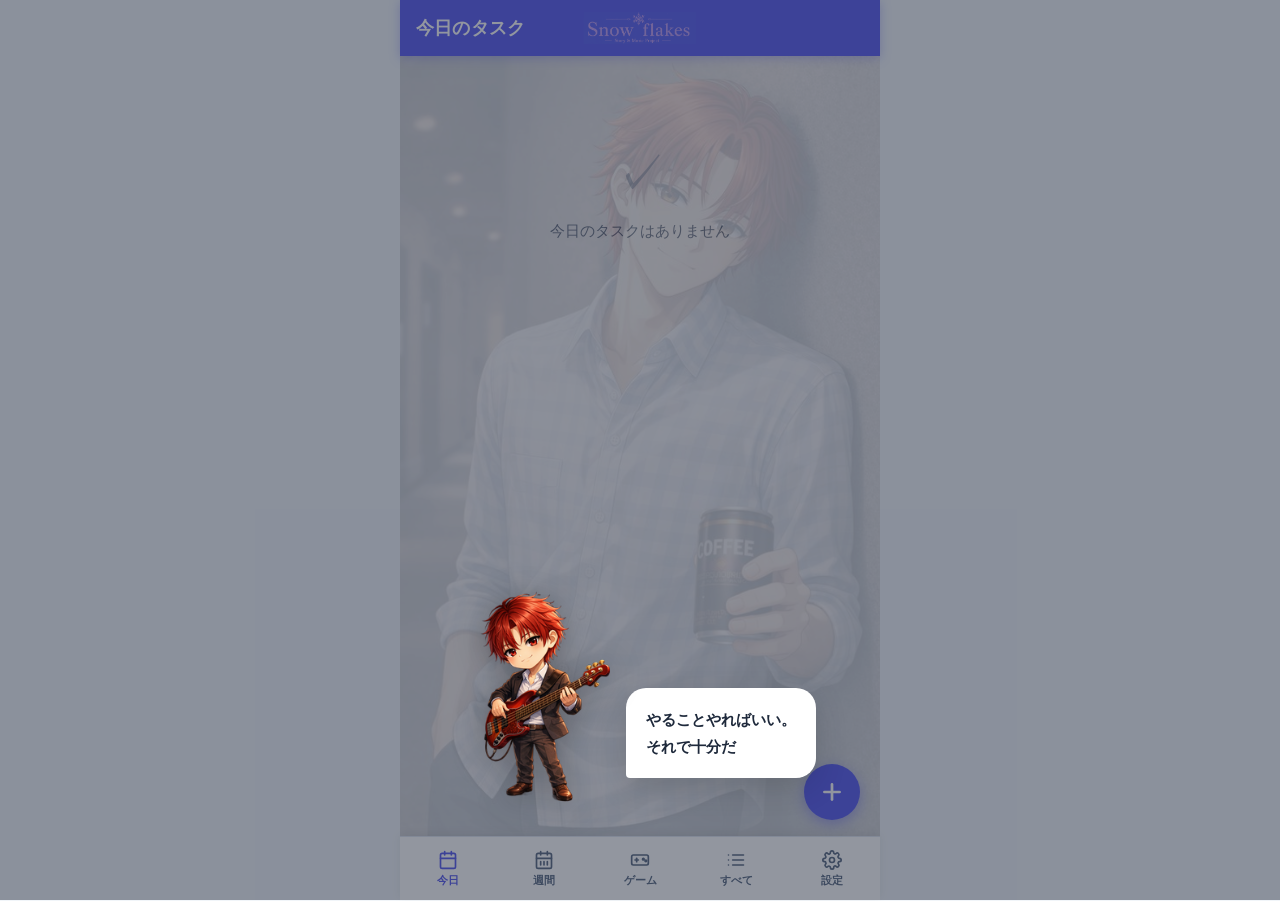
==== commit 7b1b6bea: "fix: 全鍵解放後すぐリセットされる問題を修正・2周目は次ゲーム開始時に移行 - 全鍵解放時に即リセットせずgsAllRevealed フラグをセット - キーワードポップアップを読める時間を確保 " ====
--- a/index.html
+++ b/index.html
@@ -422,7 +422,7 @@
     </div>
   </div>
 
-  <script src="app.js?v=1.19"></script>
+  <script src="app.js?v=1.20"></script>
   <script>
     if ('serviceWorker' in navigator) {
       navigator.serviceWorker.register('./sw.js', { updateViaCache: 'none' }).then(reg => {
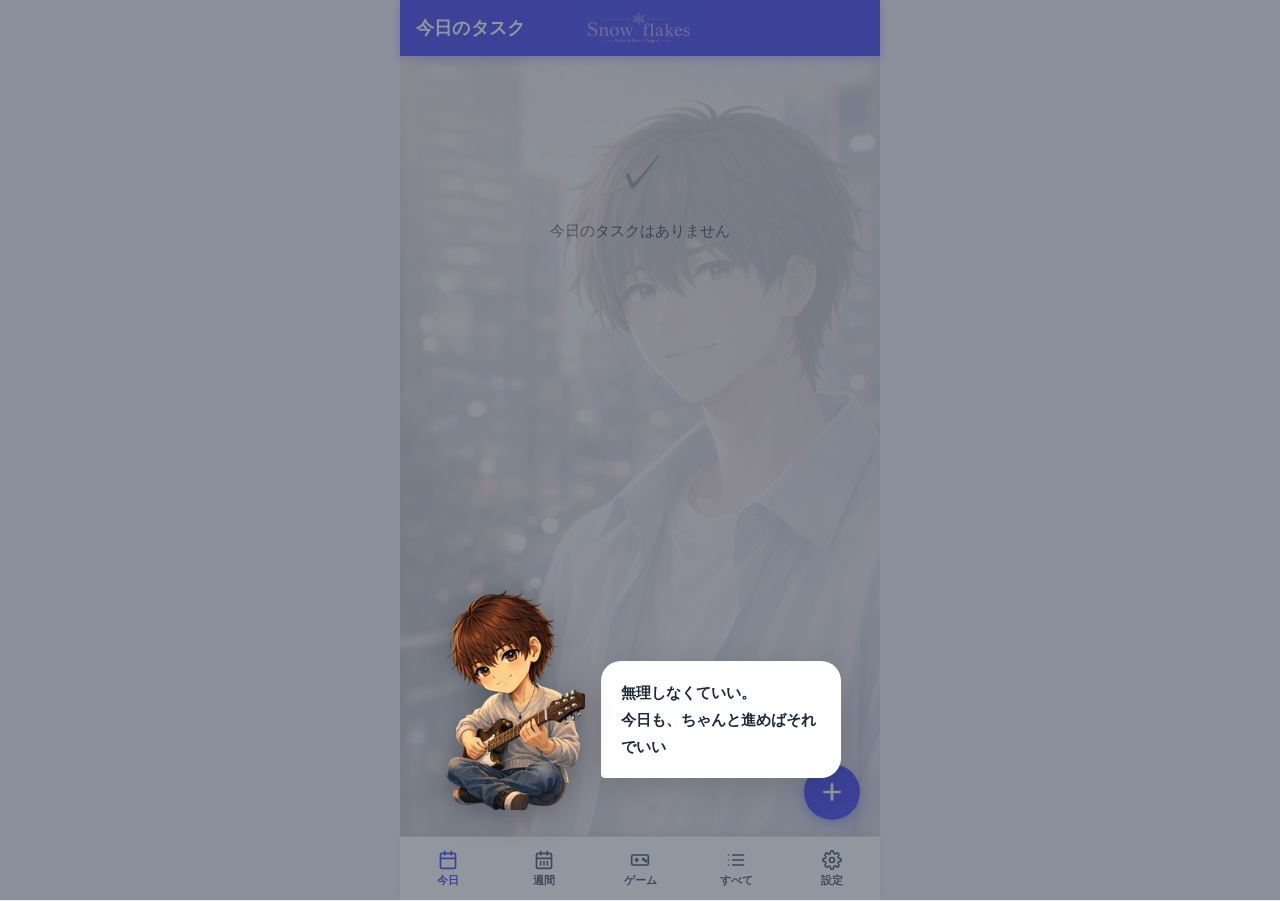
==== commit 73210e64: "fix: 2周目移行タイミングをキーワード入力→画像ポップアップ後に変更 - gameStart/gameInitではなくcheckCode（スペシャルコード入力）後にenterNextRound -" ====
--- a/index.html
+++ b/index.html
@@ -422,7 +422,7 @@
     </div>
   </div>
 
-  <script src="app.js?v=1.20"></script>
+  <script src="app.js?v=1.21"></script>
   <script>
     if ('serviceWorker' in navigator) {
       navigator.serviceWorker.register('./sw.js', { updateViaCache: 'none' }).then(reg => {
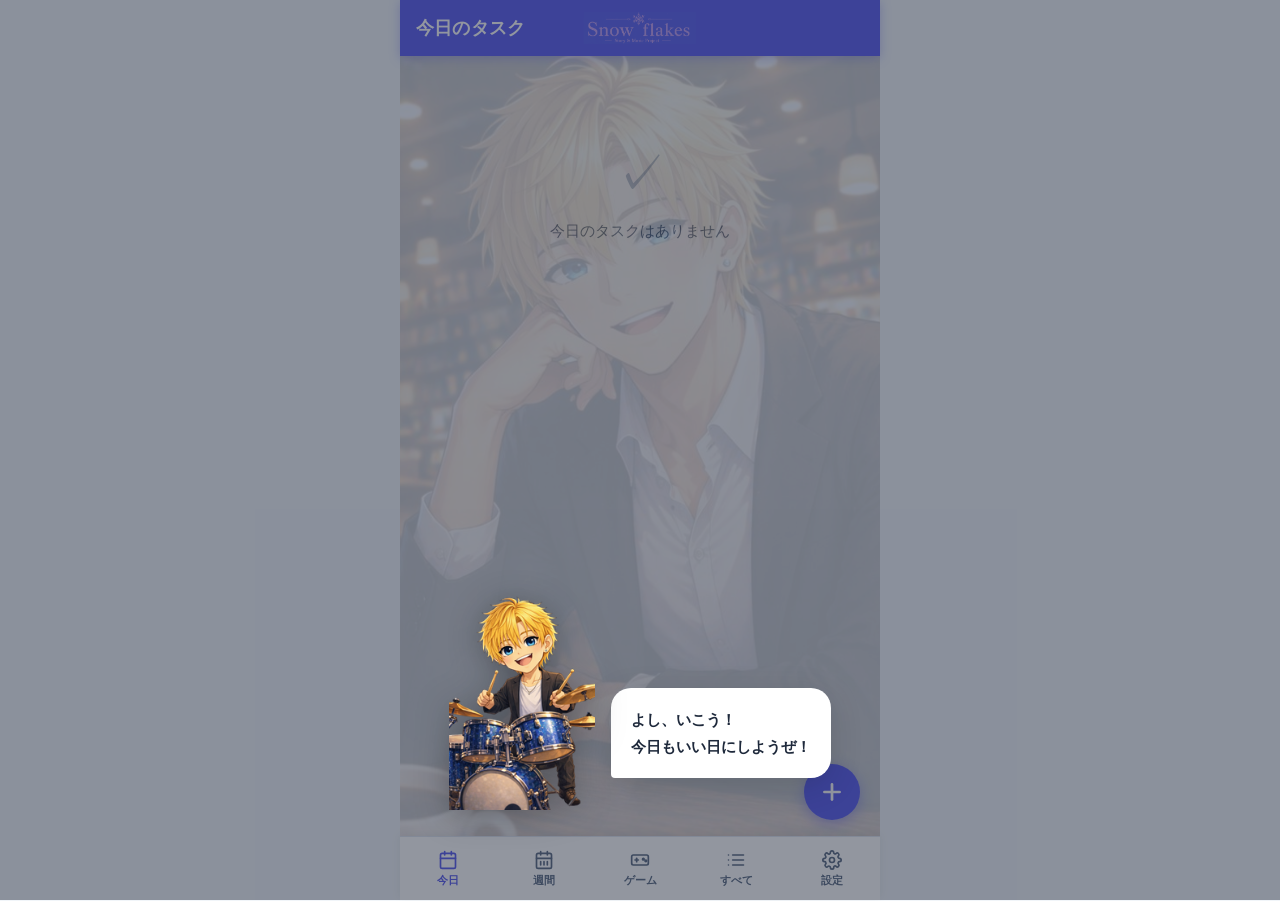
==== commit 174a8dc6: "fix: スペシャル写真スワイプがノーマル3枚と混在する問題を修正・フォトギャラリー分離 - galleryImages変数でモード切り替え（通常 / スペシャル） - スペシャルスロットクリック→解" ====
--- a/index.html
+++ b/index.html
@@ -422,7 +422,7 @@
     </div>
   </div>
 
-  <script src="app.js?v=1.21"></script>
+  <script src="app.js?v=1.22"></script>
   <script>
     if ('serviceWorker' in navigator) {
       navigator.serviceWorker.register('./sw.js', { updateViaCache: 'none' }).then(reg => {
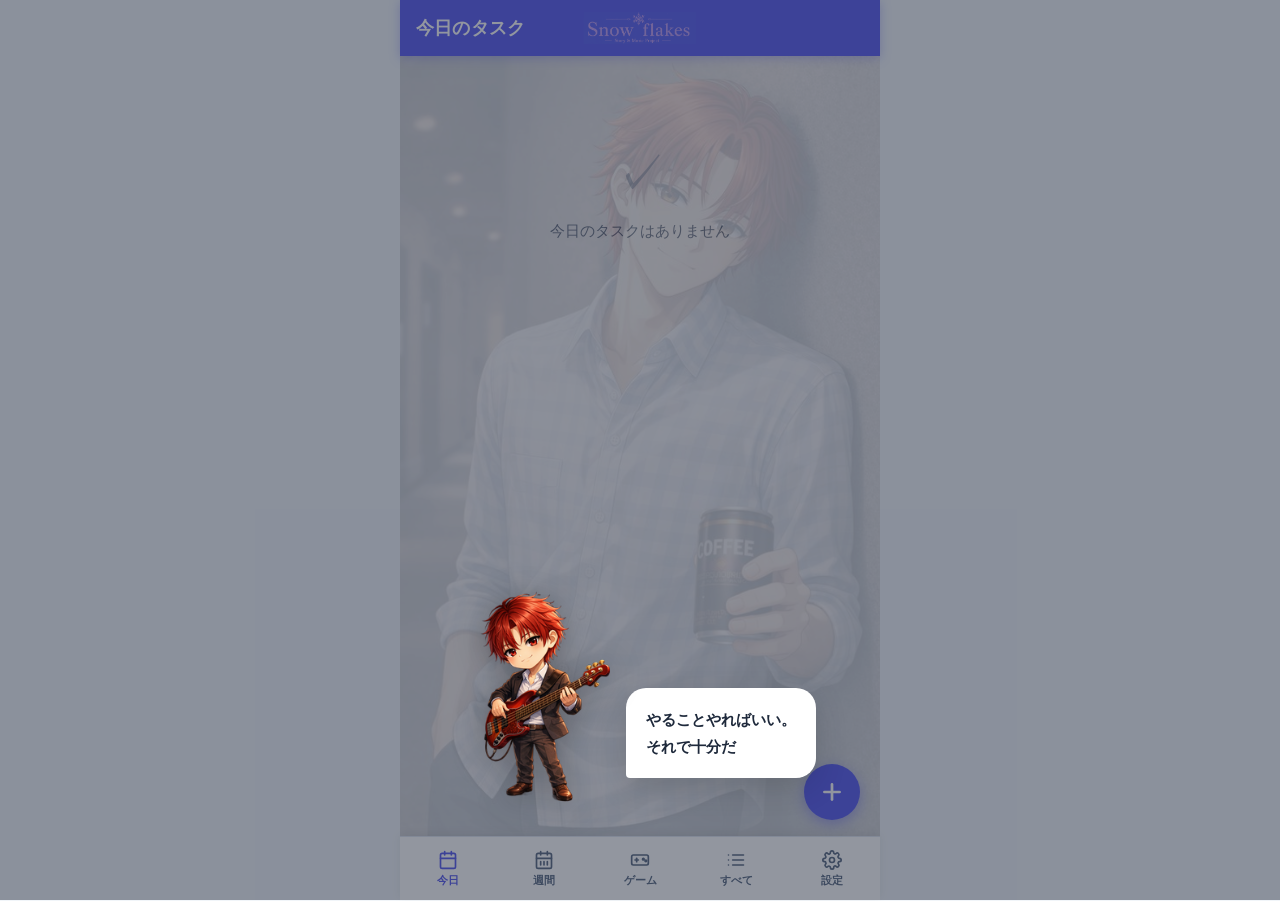
==== commit c289ba99: "feat: 完了タスクの折りたたみ表示を追加 - 完了セクションヘッダーをクリックで▼/▶トグル - 折りたたみ状態はlocalStorageに保持  Co-Authored-By: Claude S" ====
--- a/index.html
+++ b/index.html
@@ -422,7 +422,7 @@
     </div>
   </div>
 
-  <script src="app.js?v=1.22"></script>
+  <script src="app.js?v=1.23"></script>
   <script>
     if ('serviceWorker' in navigator) {
       navigator.serviceWorker.register('./sw.js', { updateViaCache: 'none' }).then(reg => {
--- a/style.css
+++ b/style.css
@@ -163,6 +163,8 @@
   margin-top: 6px;
 }
 .section-header:first-child { margin-top: 0; }
+.section-header-toggle { cursor: pointer; user-select: none; }
+.section-header-toggle:hover { color: var(--text); }
 
 /* ── Task Card ── */
 .task-card {
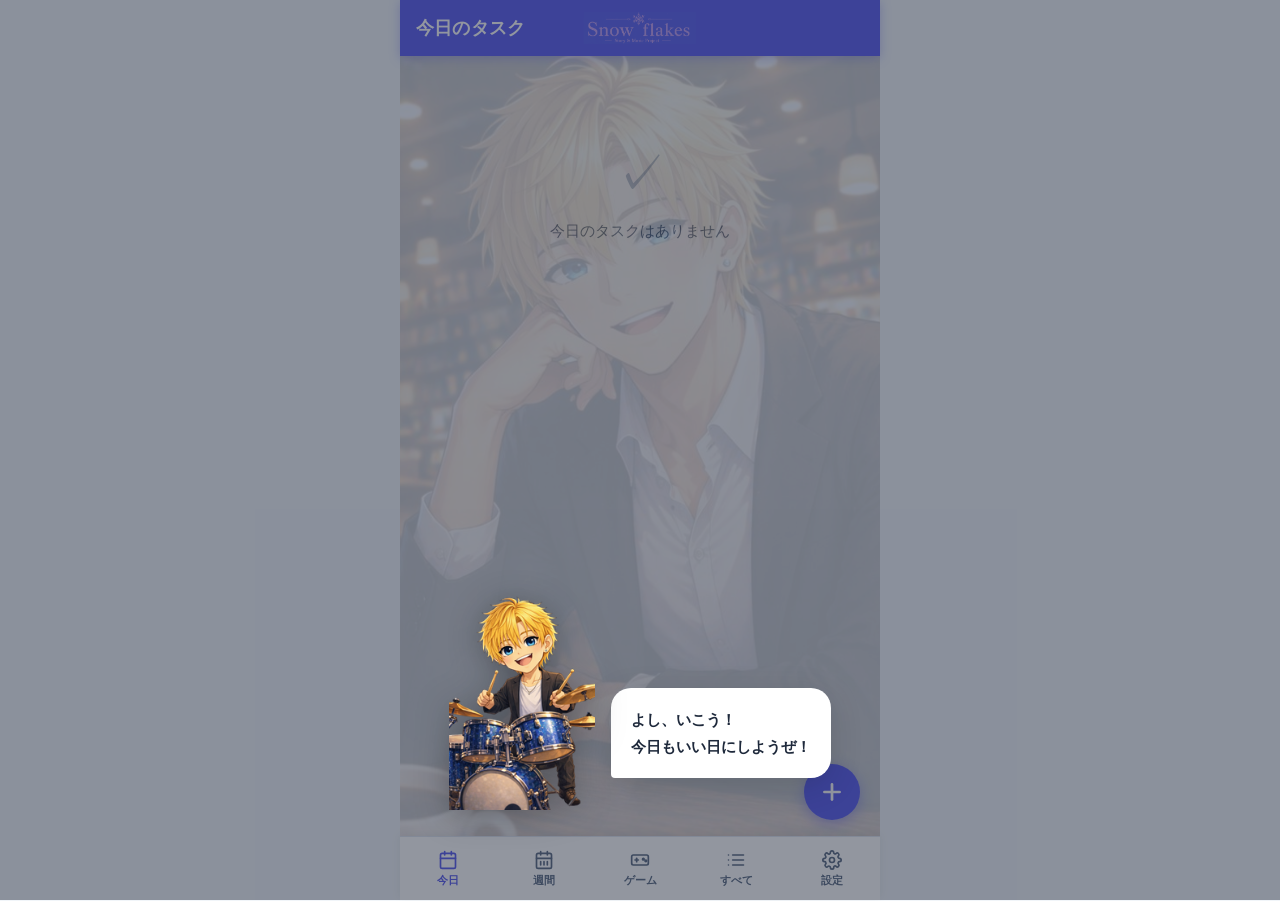
==== commit 6432e873: "fix: PWA起動時にSW更新チェックを強制実行・10分ごとに自動チェック - reg.update()を登録直後に呼び出してホーム画面起動時も更新を検知 - setIntervalで10分ごとにr" ====
--- a/index.html
+++ b/index.html
@@ -422,16 +422,20 @@
     </div>
   </div>
 
-  <script src="app.js?v=1.23"></script>
+  <script src="app.js?v=1.24"></script>
   <script>
     if ('serviceWorker' in navigator) {
       navigator.serviceWorker.register('./sw.js', { updateViaCache: 'none' }).then(reg => {
+        // 起動時に強制で更新チェック
+        reg.update();
         reg.addEventListener('updatefound', () => {
           const newSW = reg.installing;
           newSW.addEventListener('statechange', () => {
             if (newSW.state === 'activated') location.reload();
           });
         });
+        // 10分ごとに更新チェック
+        setInterval(() => reg.update(), 10 * 60 * 1000);
       });
       navigator.serviceWorker.addEventListener('controllerchange', () => location.reload());
     }
